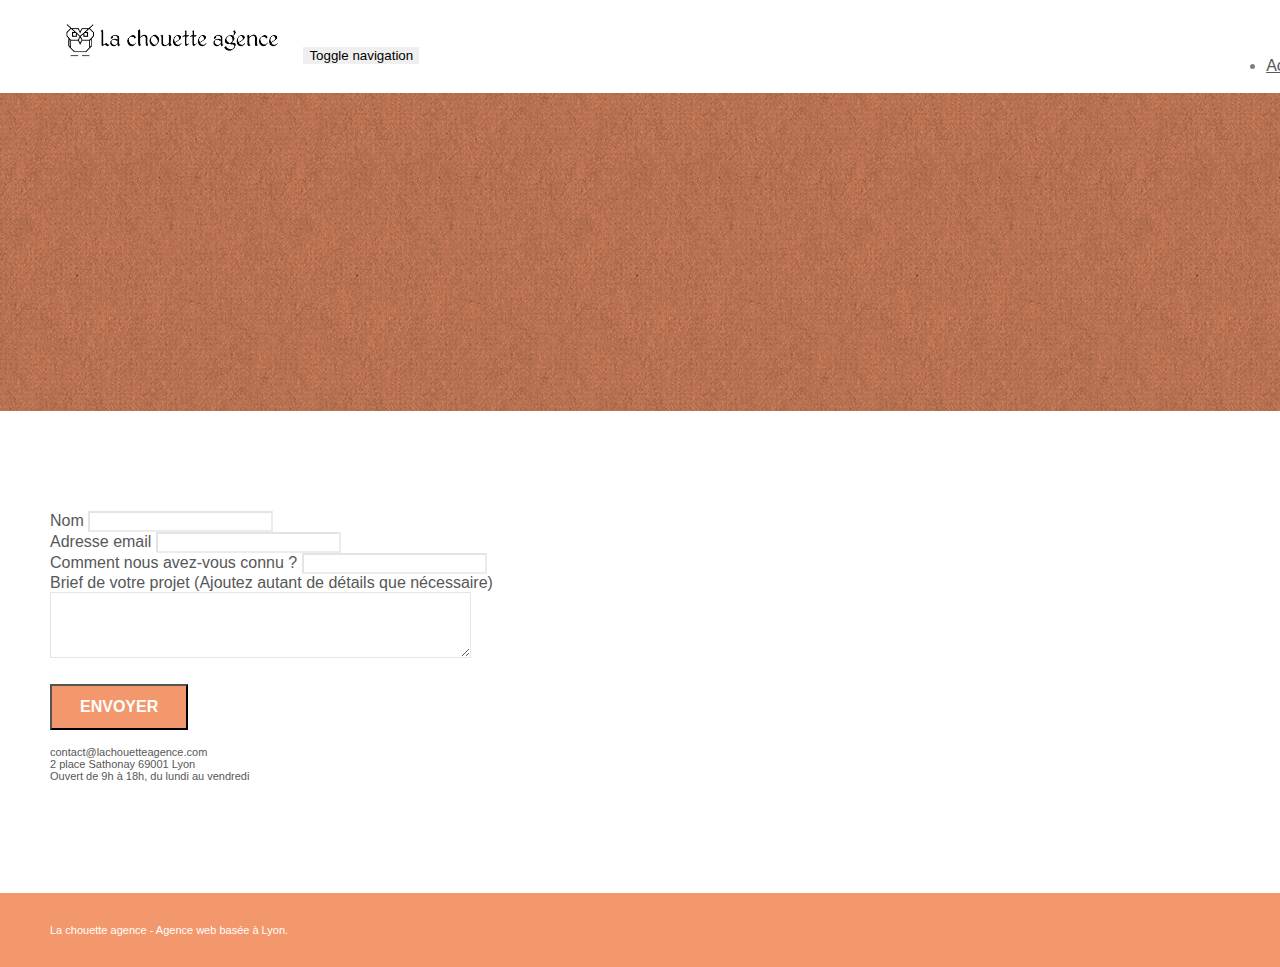
==== page2.html @ db53b170 "Ajout de la première version du site avec les première améliorations" ====
<!doctype html>
<html lang="Default">
<head>
    <meta charset="utf-8">
    <meta name="keywords" content="">
    <meta name="description" content="">
    <meta name="viewport" content="width=device-width, initial-scale=1.0, viewport-fit=cover">
    <link rel="shortcut icon" type="image/png" href="favicon.jpg">
    
	<link rel="stylesheet" type="text/css" href="./css/bootstrap.min.css">
	<link rel="stylesheet" type="text/css" href="style.css">
	<link rel="stylesheet" type="text/css" href="./css/font-awesome.min.css">
	<link rel="stylesheet" type="text/css" href="./css/et-line.min.css">
	
    
	<script src="./js/jquery-2.1.0.min.js"></script>
	<script src="./js/bootstrap.min.js"></script>
	<script src="./js/blocs.min.js"></script>
	<script src="./js/jqBootstrapValidation.js"></script>
	<script src="./js/formHandler.js"></script>
    <title>page2</title>

    
<!-- Analytics -->
 
<!-- Analytics END -->
    
</head>
<body>
<!-- Principal conteneur -->
<div class="page-container">
    
<!-- bloc-0 -->
<div class="bloc bgc-white l-bloc " id="bloc-0">
	<div class="container bloc-sm">
		<nav class="navbar row">
			<div class="navbar-header">
				<a class="navbar-brand" href="index.html"><img src="img/la-chouette-agence.png" alt="atlanta web design logo" height="40" /></a>
				<button id="nav-toggle" type="button" class="ui-navbar-toggle navbar-toggle" data-toggle="collapse" data-target=".navbar-1">
					<span class="sr-only">Toggle navigation</span><span class="icon-bar"></span><span class="icon-bar"></span><span class="icon-bar"></span>
				</button>
			</div>
			<div class="collapse navbar-collapse navbar-1 special-dropdown-nav">
				<ul class="site-navigation nav navbar-nav">
					<li>
						<a href="index.html">Accueil</a>
					</li>
					<li>
					</li>
					<li>
						<a href="page2.html">page2 &gt;</a>
					</li>
				</ul>
			</div>
		</nav>
	</div>
</div>
<!-- bloc-0 END -->

<!-- bloc-6 -->
<div class="bloc bg-dots-bg bg-repeat bgc-atomic-tangerine d-bloc bloc-bg-texture texture-paper" id="bloc-6">
	<div class="container bloc-lg">
		<div class="row">
			<div class="col-sm-12">
				<h1 class="text-center hero-bloc-text tc-white">
					Parlons web design !
				</h1>
				<p class="text-center mg-lg tc-white tight-width-whitespace">
					Nous sommes ravis que vous souhaitiez collaborer avec notre agence.<br>
					Parlez-nous de votre projet en complétant le formulaire ci-dessous.
				</p>
			</div>
		</div>
	</div>
</div>
<!-- bloc-6 END -->

<!-- bloc-7 -->
<div class="bloc bgc-white l-bloc" id="bloc-7">
	<div class="container bloc-lg">
		<div class="row">
			<div class="col-sm-6">
				<form id="form_1" novalidate success-msg="Your message has been sent." fail-msg="Sorry it seems that our mail server is not responding, Sorry for the inconvenience!">
					<div class="form-group">
						<label>
							Nom
						</label>
						<input id="name" class="form-control" required />
					</div>
					<div class="form-group">
						<label>
							Adresse email
						</label>
						<input id="email" class="form-control" type="email" required />
					</div>
					<div class="form-group">
						<label>
							Comment nous avez-vous connu ?
						</label>
						<input class="form-control" type="email" required id="input_504" />
					</div>
					<div class="form-group">
						<label>
							Brief de votre projet (Ajoutez autant de détails que nécessaire)<br>
						</label><textarea id="message" class="form-control" rows="4" cols="50" required></textarea>
					</div> 
					<button class="bloc-button btn btn-lg btn-block cta-hero btn-atomic-tangerine" type="submit">
						Envoyer
					</button>
				</form>
			</div>
			<div class="col-sm-6">
				<p>
					contact@lachouetteagence.com<br>2 place Sathonay 69001 Lyon<br>Ouvert de 9h à 18h, du lundi au vendredi<br>
				</p>
			</div>
		</div>
	</div>
</div>
<!-- bloc-7 END -->

<!-- ScrollToTop Button -->
<a class="bloc-button btn btn-d scrollToTop" onclick="scrollToTarget('1')"><span class="fa fa-chevron-up"></span></a>
<!-- ScrollToTop Button END-->


<!-- Footer - bloc-8 -->
<div class="bloc bgc-atomic-tangerine d-bloc" id="bloc-8">
	<div class="container bloc-sm">
		<div class="row">
			<div class="col-sm-12">
				<p class="text-center white">
					La chouette agence - Agence web basée à Lyon.<br>
				</p>
				<div class="row row-no-gutters social">
					<div class="col-sm-3">
						<div class="text-center">
							<a class="social" href="index.html"><span class="fa fa-twitter icon-md"></span></a>
						</div>
					</div>
					<div class="col-sm-3">
						<div class="text-center">
							<a class="social" href="index.html"><span class="fa fa-facebook icon-md"></span></a>
						</div>
					</div>
					<div class="col-sm-3">
						<div class="text-center">
							<a class="social" href="index.html"><span class="fa fa-dribbble icon-md"></span></a>
						</div>
					</div>
					<div class="col-sm-3">
						<div class="text-center">
							<a class="social" href="index.html"><span class="fa fa-instagram icon-md"></span></a>
						</div>
					</div>
				</div>
			</div>
		</div>
	</div>
</div>
<!-- Footer - bloc-8 END -->

</div>
<!-- Principal conteneur END -->
    

</body>
</html>
---- style.css ----
body {
    margin: 0;
    padding: 0;
    background: #FFF;
    overflow-x: hidden;
    -webkit-font-smoothing: antialiased;
    -moz-osx-font-smoothing: grayscale;
}

a,
button {
    transition: all .3s ease-in-out;
    outline: none!important;
}

a:hover {
    text-decoration: none;
    cursor: pointer;
}

#page-loading-blocs-notifaction {
    position: fixed;
    top: 0;
    bottom: 0;
    width: 100%;
    z-index: 100000;
    background: #FFFFFF url("img/pageload-spinner.gif") no-repeat center center;
}

.bloc {
    width: 100%;
    clear: both;
    background: 50% 50% no-repeat;
    padding: 0 50px;
    -webkit-background-size: cover;
    -moz-background-size: cover;
    -o-background-size: cover;
    background-size: cover;
    position: relative;
}

.bloc .container {
    padding-left: 0;
    padding-right: 0;
}

.bloc-lg {
    padding: 100px 50px;
}

.bloc-md {
    padding: 50px;
}

.bloc-sm {
    padding: 20px 50px;
}

.bg-center,
.bg-l-edge,
.bg-r-edge,
.bg-t-edge,
.bg-b-edge,
.bg-tl-edge,
.bg-bl-edge,
.bg-tr-edge,
.bg-br-edge,
.bg-repeat {
    -webkit-background-size: auto!important;
    -moz-background-size: auto!important;
    -o-background-size: auto!important;
    background-size: auto!important;
}

.bg-repeat {
    background: repeat;
}

.bg-t-edge {
    background: top no-repeat;
}

.bloc-bg-texture::before {
    content: "";
    background-size: 2px 2px;
    position: absolute;
    top: 0;
    bottom: 0;
    left: 0;
    right: 0;
}

.texture-paper::before {
    background: url("img/texture-paper.png");
    background-size: 280px 280px;
}

.b-parallax {
    background-attachment: fixed;
}

.d-bloc {
    color: rgba(255, 255, 255, .7);
}

.d-bloc button:hover {
    color: rgba(255, 255, 255, .9);
}

.d-bloc .icon-round,
.d-bloc .icon-square,
.d-bloc .icon-rounded,
.d-bloc .icon-semi-rounded-a,
.d-bloc .icon-semi-rounded-b {
    border-color: rgba(255, 255, 255, .9);
}

.d-bloc .divider-h span {
    border-color: rgba(255, 255, 255, .2);
}

.d-bloc .a-btn,
.d-bloc .navbar a,
.d-bloc .navbar-brand,
.d-bloc a .icon-sm,
.d-bloc a .icon-md,
.d-bloc a .icon-lg,
.d-bloc a .icon-xl,
.d-bloc h1 a,
.d-bloc h2 a,
.d-bloc h3 a,
.d-bloc h4 a,
.d-bloc h5 a,
.d-bloc h6 a,
.d-bloc p a {
    color: rgba(255, 255, 255, .6);
}

.d-bloc .a-btn:hover,
.d-bloc .navbar a:hover,
.d-bloc .navbar-brand:hover,
.d-bloc a:hover .icon-sm,
.d-bloc a:hover .icon-md,
.d-bloc a:hover .icon-lg,
.d-bloc a:hover .icon-xl,
.d-bloc h1 a:hover,
.d-bloc h2 a:hover,
.d-bloc h3 a:hover,
.d-bloc h4 a:hover,
.d-bloc h5 a:hover,
.d-bloc h6 a:hover,
.d-bloc p a:hover {
    color: rgba(255, 255, 255, 1);
}

.d-bloc .navbar-toggle .icon-bar {
    background: rgba(255, 255, 255, 1);
}

.d-bloc .btn-wire,
.d-bloc .btn-wire:hover {
    color: rgba(255, 255, 255, 1);
    border-color: rgba(255, 255, 255, 1);
}

.d-bloc .panel {
    color: rgba(0, 0, 0, .5);
}

.d-bloc .panel button:hover {
    color: rgba(0, 0, 0, .7);
}

.d-bloc .panel icon {
    border-color: rgba(0, 0, 0, .7);
}

.d-bloc .panel .divider-h span {
    border-color: rgba(0, 0, 0, .1);
}

.d-bloc .panel .a-btn {
    color: rgba(0, 0, 0, .6);
}

.d-bloc .panel .a-btn:hover {
    color: rgba(0, 0, 0, 1);
}

.d-bloc .panel .btn-wire,
.d-bloc .panel .btn-wire:hover {
    color: rgba(0, 0, 0, .7);
    border-color: rgba(0, 0, 0, .3);
}

.d-bloc .panel,
.l-bloc {
    color: rgba(0, 0, 0, .5);
}

.d-bloc .panel button:hover,
.l-bloc button:hover {
    color: rgba(0, 0, 0, .7);
}

.l-bloc .icon-round,
.l-bloc .icon-square,
.l-bloc .icon-rounded,
.l-bloc .icon-semi-rounded-a,
.l-bloc .icon-semi-rounded-b {
    border-color: rgba(0, 0, 0, .7);
}

.d-bloc .panel .divider-h span,
.l-bloc .divider-h span {
    border-color: rgba(0, 0, 0, .1);
}

.d-bloc .panel .a-btn,
.l-bloc .a-btn,
.l-bloc .navbar a,
.l-bloc .navbar-brand,
.l-bloc a .icon-sm,
.l-bloc a .icon-md,
.l-bloc a .icon-lg,
.l-bloc a .icon-xl,
.l-bloc h1 a,
.l-bloc h2 a,
.l-bloc h3 a,
.l-bloc h4 a,
.l-bloc h5 a,
.l-bloc h6 a,
.l-bloc p a {
    color: rgba(0, 0, 0, .6);
}

.d-bloc .panel .a-btn:hover,
.l-bloc .a-btn:hover,
.l-bloc .navbar a:hover,
.l-bloc .navbar-brand:hover,
.l-bloc a:hover .icon-sm,
.l-bloc a:hover .icon-md,
.l-bloc a:hover .icon-lg,
.l-bloc a:hover .icon-xl,
.l-bloc h1 a:hover,
.l-bloc h2 a:hover,
.l-bloc h3 a:hover,
.l-bloc h4 a:hover,
.l-bloc h5 a:hover,
.l-bloc h6 a:hover,
.l-bloc p a:hover {
    color: rgba(0, 0, 0, 1);
}

.l-bloc .navbar-toggle .icon-bar {
    color: rgba(0, 0, 0, .6);
}

.d-bloc .panel .btn-wire,
.d-bloc .panel .btn-wire:hover,
.l-bloc .btn-wire,
.l-bloc .btn-wire:hover {
    color: rgba(0, 0, 0, .7);
    border-color: rgba(0, 0, 0, .3);
}

.voffset {
    margin-top: 30px;
}

.voffset-lg {
    margin-top: 80px;
}

.row-no-gutters {
    margin-right: 0;
    margin-left: 0;
}

.row.row-no-gutters > [class^="col-"],
.row.row-no-gutters > [class*=" col-"] {
    padding-right: 0;
    padding-left: 0;
}

#bloc-1-hero h1 {
    font-size: 32px;
}

.navbar {
    margin-bottom: 0;
    z-index: 1;
}

.navbar-brand {
    height: auto;
    padding: 3px 15px;
    font-size: 25px;
    font-weight: normal;
    font-weight: 600;
    line-height: 44px;
}

.navbar-brand img {
    max-height: 200px;
    margin: 0 5px 0 0;
    display: inline;
}

.navbar-brand img[src$=svg] {
    min-width: 100px;
}

.nav-center .navbar-brand img {
    margin: 0;
}

.navbar .nav {
    padding-top: 2px;
    margin-right: -16px;
    float: right;
    z-index: 1;
}

.nav > li {
    float: left;
    margin-top: 4px;
    font-size: 16px;
}

.navbar-nav .open .dropdown-menu > li > a {
    text-align: inherit;
}

.nav > li a:hover,
.nav > li a:focus {
    background: transparent;
}

.navbar-toggle {
    margin: 10px 10px 0 0;
    border: 0px;
}

.navbar-toggle:hover {
    background: transparent!important;
}

.navbar-toggle .icon-bar {
    background-color: rgba(0, 0, 0, .5);
    width: 26px;
}

.nav-invert .navbar .nav {
    float: left;
}

.nav-invert .navbar-header,
.nav-invert .navbar-brand {
    float: right;
    position: relative;
    z-index: 2;
}

@media (min-width: 768px) {
    .site-navigation {
        position: absolute;
        top: 50%;
        right: 20px;
        transform: translate(0, -50%);
        -webkit-transform: translateY(-50%);
    }
    .nav > li .dropdown-menu a,
    .nav > li .dropdown-menu a:hover {
        color: #484848;
    }
    .nav-invert .site-navigation {
        left: 0;
        right: 0;
    }
    .nav-center {
        text-align: center;
    }
    .nav-center .navbar-header {
        width: 100%;
    }
    .nav-center .navbar-header,
    .nav-center .navbar-brand,
    .nav-center .nav > li {
        float: none;
        display: inline-block;
    }
    .nav-center .site-navigation {
        position: relative;
        width: 100%;
        right: 0;
        margin-right: 0px;
        margin-top: 20px;
    }
    .nav-center.mini-nav .navbar-toggle {
        float: none;
        margin: 10px auto 0;
    }
}

.nav > li > .dropdown a {
    background: none!important;
    display: block;
    padding: 14px 15px;
}

nav .caret {
    margin: 0 5px;
}

.dropdown-menu .dropdown-menu {
    top: -8px;
    left: 100%;
}

.dropdown-menu .dropmenu-flow-right {
    top: 100%;
    left: 0;
    margin-left: -1px;
    border-top-left-radius: 0;
    border-top-right-radius: 0;
}

.dropdown-menu .dropdown span {
    border: 4px solid black;
    border-top-color: transparent;
    border-right-color: transparent;
    border-bottom-color: transparent;
    margin: 6px -5px 0 0!important;
    float: right;
}

.mg-md {
    margin-top: 10px;
    margin-bottom: 20px;
}

.mg-lg {
    margin-top: 10px;
    margin-bottom: 40px;
}

.btn {
    margin: 0 5px 5px 0;
}

.btn.pull-right {
    margin: 0 0 5px 5px;
}

.btn-d,
.btn-d:hover,
.btn-d:focus {
    color: #FFF;
    background: rgba(0, 0, 0, .3);
}

button {
    outline: none!important;
}

.btn-rd {
    border-radius: 40px;
}

.btn-clean {
    border: 1px solid rgba(0, 0, 0, .08);
    border-bottom-color: rgba(0, 0, 0, .1);
    text-shadow: 0 1px 0 rgba(0, 0, 1, .1);
    box-shadow: 0 1px 3px rgba(0, 0, 1, .25), inset 0 1px 0 0 rgba(255, 255, 255, .15);
}

.icon-md {
    font-size: 30px!important;
}

.icon-lg {
    font-size: 60px!important;
}

.sm-shadow {
    text-shadow: 0 1px 2px rgba(0, 0, 0, .3);
}

.panel-sq,
.panel-sq .panel-heading,
.panel-sq .panel-footer {
    border-radius: 0;
}

.panel-rd {
    border-radius: 30px;
}

.panel-rd .panel-heading {
    border-radius: 29px 29px 0 0;
}

.panel-rd .panel-footer {
    border-radius: 0 0 29px 29px;
}

.form-control {
    border-color: rgba(0, 0, 0, .1);
    box-shadow: none;
}

.scrollToTop {
    width: 40px;
    height: 40px;
    position: fixed;
    bottom: 20px;
    right: 20px;
    opacity: 0;
    z-index: 500;
    transition: all .3s ease-in-out;
}

.scrollToTop span {
    margin-top: 6px;
}

.showScrollTop {
    font-size: 14px;
    opacity: 1;
}

a[data-lightbox] {
    position: relative;
    display: block;
    text-align: center;
}

a[data-lightbox]:hover::before {
    content: "+";
    font-family: "HelveticaNeue-Light", "Helvetica Neue Light", "Helvetica Neue", Helvetica, Arial;
    font-size: 32px;
    width: 50px;
    height: 50px;
    margin-left: -25px;
    border-radius: 50%;
    background: rgba(0, 0, 0, .6);
    color: #FFF;
    font-weight: 100;
    z-index: 1;
    position: absolute;
    top: 50%;
    transform: translateY(-50%);
    -webkit-transform: translateY(-50%);
}

a[data-lightbox]:hover img {
    opacity: 0.6;
    -webkit-animation-fill-mode: none;
    animation-fill-mode: none;
}

#lightbox-modal {
    display: flex;
    align-items: center;
}

#lightbox-modal .modal-dialog {
    width: 90%;
    max-width: 900px;
    margin: 0 auto 0;
}

#lightbox-modal .modal-dialog img {
    max-height: 90vh;
    margin: 0 auto;
}

.lightbox-caption {
    padding: 20px;
    color: #FFF;
    background: rgba(0, 0, 0, .5);
    position: absolute;
    left: 15px;
    right: 15px;
    bottom: 5px;
}

.close-lightbox {
    color: #FFF;
    font-size: 30px;
    position: absolute;
    top: 20px;
    right: 20px;
    z-index: 20;
    background: rgba(0, 0, 0, .5);
    border: none;
    line-height: 30px;
    padding: 0 9px 5px;
    opacity: 0.3;
}

.close-lightbox:hover,
.next-lightbox:hover,
.prev-lightbox:hover {
    opacity: 1.0;
    color: #FFF;
}

.next-lightbox,
.prev-lightbox {
    font-size: 20px;
    color: rgba(255, 255, 255, .9);
    background: rgba(0, 0, 0, .5);
    transition: all .2s ease-in-out;
    position: absolute;
    top: 45%;
    z-index: 1;
    opacity: 0.4;
}

.next-lightbox {
    padding: 6px 8px 1px 13px;
    right: 25px;
}

.prev-lightbox {
    padding: 6px 13px 1px 10px;
    left: 25px;
}

.snapshot-lb .modal-body {
    padding-bottom: 45px;
}

.snapshot-lb .lightbox-caption {
    padding: 0;
    color: rgba(0, 0, 0, .5);
    background: none;
}

h1,
h2,
h3,
h4,
h5,
h6,
p,
label,
.btn,
a {
    font-family: "helvetica";
    font-weight: 400;
    color: #575757!important;
}

.container {
    max-width: 1000px;
}

.hero-bloc-text {
    font-size: 38px;
}

.hero-bloc-text-sub {
    font-size: 36px;
}

.statement-bloc-text {
    line-height: 26px;
    font-style: italic;
    font-size: 20px;
    text-align: center;
    font-weight: lighter;
    max-width: 520px;
    margin: auto auto auto auto;
}

p {
    font-size: 11px;
}

.tight-width-whitespace {
    max-width: 600px;
    margin: auto auto auto auto;
}

.h1 {
    font-size: 20px;
    font-family: "Open Sans";
}

.cta-hero {
    margin-top: 22px;
    color: #FFFFFF!important;
    text-transform: uppercase;
    padding: 12px 28px 12px 28px;
    font-size: 16px;
    font-weight: 700;
}

.social {
    max-width: 400px;
    margin: auto auto auto auto;
}

h2 {
    font-size: 22px;
    line-height: 1.4em;
}

h3 {
    font-size: 15px;
    text-transform: uppercase;
    font-weight: 700;
    color: #333333!important;
}

.med-width-whitespace {
    max-width: 800px;
    margin: auto auto auto auto;
    box-shadow: 0px 0px 0px #000000;
}

h1 {
    color: #333333!important;
}

h4 {
    color: #333333!important;
}

.icons {
    margin-bottom: 14px;
    margin-top: 24px;
}

.white {
    color: #FFFFFF!important;
}

.portfolio-thumb {
    margin-bottom: 24px;
}

.portfolio-row {
    margin-bottom: 44px;
    margin-top: 50px;
}

.avatar {
    box-shadow: 0px 4px 9px rgba(0, 0, 0, 0.3);
}

.black-background {
    background-color: rgba(165, 147, 99, 0.7);
    padding: 40px 40px 40px 40px;
}

.bold-link {
    font-weight: 900;
    text-decoration: underline!important;
}

.bgc-white {
    background-color: #FFFFFF;
}

.bgc-dark-slate-blue {
    background-color: #364577;
}

.bgc-atomic-tangerine {
    background-color: #F3976C;
}

.tc-white {
    color: #F3976C!important;
}

.btn-atomic-tangerine {
    background: #F3976C;
    color: #FFFFFF!important;
}

.btn-atomic-tangerine:hover {
    background: #c27956!important;
    color: #FFFFFF!important;
}

.ltc-white {
    color: #FFFFFF!important;
}

.ltc-white:hover {
    color: #cccccc!important;
}

.ltc-atomic-tangerine {
    color: #F3976C!important;
}

.ltc-atomic-tangerine:hover {
    color: #c27956!important;
}

.icon-dark-slate-blue {
    color: #364577!important;
    border-color: #364577!important;
}

.bg-dots-bg {
    background-image: url("img/dots-bg.png");
}

.bg-lines-h2-bg {
    background-color:white;
}

.bg-banniere {
    background-image: url("img/la-chouette-agence-banniere.jpg");
}

.bg-presentation {
    background-image: url("img/image-de-presentation.png");
}

@media (max-width: 1024px) {
    .bloc {
        padding-left: 20px;
        padding-right: 20px;
    }
    .bloc.full-width-bloc,
    .bloc-tile-2.full-width-bloc .container,
    .bloc-tile-3.full-width-bloc .container,
    .bloc-tile-4.full-width-bloc .container {
        padding-left: 0;
        padding-right: 0;
    }
}

@media (max-width: 992px) and (min-width: 768px) {
    .navbar .nav {
        max-width: 80%
    }
    .nav-center.navbar .nav {
        max-width: 100%
    }
}

@media only screen and (min-device-width: 768px) and (max-device-width: 1024px) and (orientation: landscape) {
    .b-parallax {
        background-attachment: scroll;
    }
}

@media only screen and (min-device-width: 1024px) and (max-device-width: 1366px) and (-webkit-min-device-pixel-ratio: 1.5) {
    .b-parallax {
        background-attachment: scroll;
    }
}

@media (max-width: 991px) {
    .container {
        width: 100%;
    }
    .b-parallax {
        background-attachment: scroll;
    }
    .page-container,
    #hero-bloc {
        overflow-x: hidden;
        position: relative;
    }
    .bloc {
        padding-left: constant(safe-area-inset-left);
        padding-right: constant(safe-area-inset-right);
    }
    .bloc-group,
    .bloc-group .bloc {
        display: block;
        width: 100%;
    }
    .bloc-fill-screen .fill-bloc-top-edge,
    .bloc-fill-screen .fill-bloc-bottom-edge {
        padding: 0 20px;
        padding-left: constant(safe-area-inset-left);
        padding-right: constant(safe-area-inset-right);
    }
}

@media (max-width: 767px) {
    .page-container {
        overflow-x: hidden;
        position: relative;
    }
    h1,
    h2,
    h3,
    h4,
    h5,
    h6,
    p,
    #disqus_thread {
        padding-left: 10px!important;
        padding-right: 10px!important;
    }
    .b-parallax {
        background-attachment: scroll;
    }
    .navbar .nav {
        padding-top: 0;
        border-top: 1px solid rgba(0, 0, 0, .2);
        float: none!important;
    }
    .navbar.row {
        margin-left: 0;
        margin-right: 0;
    }
    .site-navigation {
        position: inherit;
        transform: none;
        -webkit-transform: none;
        -ms-transform: none;
    }
    .nav > li {
        margin-top: 0;
        border-bottom: 1px solid rgba(0, 0, 0, .1);
        background: rgba(0, 0, 0, .05);
        text-align: left;
        padding-left: 15px;
        width: 100%;
    }
    .nav > li:hover {
        background: rgba(0, 0, 0, .08);
    }
    .dropdown .dropdown a .caret {
        float: none;
        margin: 5px 0 0 10px!important;
        border: 4px solid black;
        border-bottom-color: transparent;
        border-right-color: transparent;
        border-left-color: transparent;
    }
    #hero-bloc .navbar .nav {
        background: rgba(0, 0, 0, .8);
    }
    #hero-bloc .navbar .nav a {
        color: rgba(255, 255, 255, .6);
    }
    .hero {
        padding: 50px 0;
    }
    .hero-nav {
        left: -1px;
        right: -1px;
    }
    .navbar-collapse {
        padding: 0;
        overflow-x: hidden;
        -webkit-box-shadow: none;
        box-shadow: none;
    }
    .navbar-brand img {
        max-height: 40px;
        width: auto;
    }
    .nav-invert .navbar-header {
        float: none;
        width: 100%;
    }
    .nav-invert .navbar-toggle {
        float: left;
        margin-left: 10px;
    }
    .bloc {
        padding-left: 0;
        padding-right: 0;
    }
    .bloc-xxl,
    .bloc-xl,
    .bloc-lg {
        padding: 40px 0;
    }
    .bloc-sm,
    .bloc-md {
        padding-left: 0;
        padding-right: 0;
    }
    .bloc-tile-2 .container,
    .bloc-tile-3 .container,
    .bloc-tile-4 .container,
    .bloc-fill-screen .fill-bloc-top-edge,
    .bloc-fill-screen .fill-bloc-bottom-edge {
        padding-left: 0;
        padding-right: 0;
    }
    .a-block {
        padding: 0 10px;
    }
    .btn-dwn {
        display: none;
    }
    .voffset {
        margin-top: 5px;
    }
    .voffset-md {
        margin-top: 20px;
    }
    .voffset-lg {
        margin-top: 30px;
    }
    form {
        padding: 5px;
    }
    .close-lightbox {
        display: inline-block;
    }
    .blocsapp-device-iphone5 {
        background-size: 216px 425px;
        padding-top: 60px;
        width: 216px;
        height: 425px;
    }
    .blocsapp-device-iphone5 img {
        width: 180px;
        height: 320px;
    }
}

@media (max-width: 400px) {
    .bloc {
        padding-left: 0;
        padding-right: 0;
    }
}

@media (max-width: 767px) {
    .bloc-mob-center-text {
        text-align: center;
    }
}
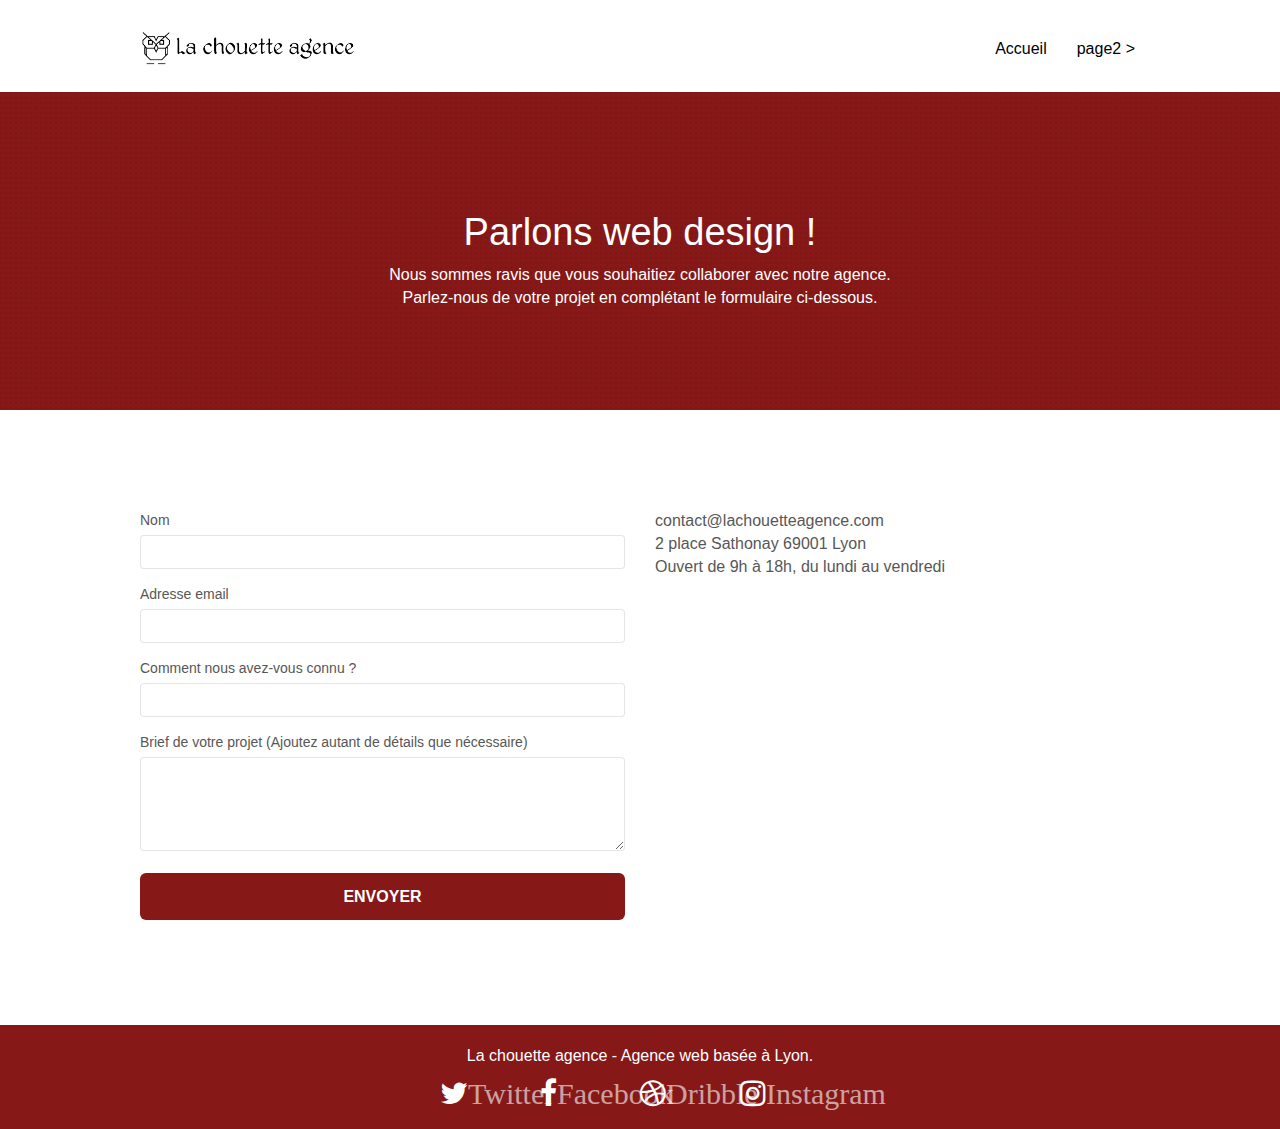
==== commit 6b039fe7: "Amélioration du SEO et de l'accessibiltité de la page 2" ====
--- a/page2.html
+++ b/page2.html
@@ -1,24 +1,24 @@
 <!doctype html>
-<html lang="Default">
+<html lang="fr">
 <head>
     <meta charset="utf-8">
-    <meta name="keywords" content="">
-    <meta name="description" content="">
+    <meta name="keywords" content="agence, design, lyon">
+    <meta name="description" content="Venez colaborez avec nous pour améliorer le design de vos pages web">
     <meta name="viewport" content="width=device-width, initial-scale=1.0, viewport-fit=cover">
     <link rel="shortcut icon" type="image/png" href="favicon.jpg">
     
-	<link rel="stylesheet" type="text/css" href="./css/bootstrap.min.css">
+	<link rel="stylesheet" type="text/css" href="./css/bootstrap.css">
 	<link rel="stylesheet" type="text/css" href="style.css">
-	<link rel="stylesheet" type="text/css" href="./css/font-awesome.min.css">
-	<link rel="stylesheet" type="text/css" href="./css/et-line.min.css">
+	<link rel="stylesheet" type="text/css" href="./css/font-awesome.css">
+	<link rel="stylesheet" type="text/css" href="./css/et-line.css">
 	
     
-	<script src="./js/jquery-2.1.0.min.js"></script>
-	<script src="./js/bootstrap.min.js"></script>
-	<script src="./js/blocs.min.js"></script>
+	<script src="./js/jquery-2.1.0.js"></script>
+	<script src="./js/bootstrap.js"></script>
+	<script src="./js/blocs.js"></script>
 	<script src="./js/jqBootstrapValidation.js"></script>
 	<script src="./js/formHandler.js"></script>
-    <title>page2</title>
+    <title>Colaborez avec nous !</title>
 
     
 <!-- Analytics -->
@@ -82,25 +82,25 @@
 			<div class="col-sm-6">
 				<form id="form_1" novalidate success-msg="Your message has been sent." fail-msg="Sorry it seems that our mail server is not responding, Sorry for the inconvenience!">
 					<div class="form-group">
-						<label>
+						<label for="name">
 							Nom
 						</label>
 						<input id="name" class="form-control" required />
 					</div>
 					<div class="form-group">
-						<label>
+						<label for="email">
 							Adresse email
 						</label>
 						<input id="email" class="form-control" type="email" required />
 					</div>
 					<div class="form-group">
-						<label>
+						<label for="input_504">
 							Comment nous avez-vous connu ?
 						</label>
 						<input class="form-control" type="email" required id="input_504" />
 					</div>
 					<div class="form-group">
-						<label>
+						<label for="message">
 							Brief de votre projet (Ajoutez autant de détails que nécessaire)<br>
 						</label><textarea id="message" class="form-control" rows="4" cols="50" required></textarea>
 					</div> 
@@ -135,22 +135,22 @@
 				<div class="row row-no-gutters social">
 					<div class="col-sm-3">
 						<div class="text-center">
-							<a class="social" href="index.html"><span class="fa fa-twitter icon-md"></span></a>
+							<a class="social" href="index.html"><span class="fa fa-twitter icon-md">Twitter</span></a>
 						</div>
 					</div>
 					<div class="col-sm-3">
 						<div class="text-center">
-							<a class="social" href="index.html"><span class="fa fa-facebook icon-md"></span></a>
+							<a class="social" href="index.html"><span class="fa fa-facebook icon-md">Facebook</span></a>
 						</div>
 					</div>
 					<div class="col-sm-3">
 						<div class="text-center">
-							<a class="social" href="index.html"><span class="fa fa-dribbble icon-md"></span></a>
+							<a class="social" href="index.html"><span class="fa fa-dribbble icon-md">Dribble</span></a>
 						</div>
 					</div>
 					<div class="col-sm-3">
 						<div class="text-center">
-							<a class="social" href="index.html"><span class="fa fa-instagram icon-md"></span></a>
+							<a class="social" href="index.html"><span class="fa fa-instagram icon-md">Instagram</span></a>
 						</div>
 					</div>
 				</div>
--- a/style.css
+++ b/style.css
@@ -90,17 +90,14 @@
     right: 0;
 }
 
-.texture-paper::before {
-    background: url("img/texture-paper.png");
-    background-size: 280px 280px;
-}
+
 
 .b-parallax {
     background-attachment: fixed;
 }
 
 .d-bloc {
-    color: rgba(255, 255, 255, .7);
+    color: rgba(255, 255, 255);
 }
 
 .d-bloc button:hover {
@@ -231,7 +228,7 @@
 .l-bloc h5 a,
 .l-bloc h6 a,
 .l-bloc p a {
-    color: rgba(0, 0, 0, .6);
+    color: rgba(0, 0, 0, 1);
 }
 
 .d-bloc .panel .a-btn:hover,
@@ -647,12 +644,22 @@
 h6,
 p,
 label,
-.btn,
-a {
+.btn
+ {
     font-family: "helvetica";
     font-weight: 400;
     color: #575757!important;
 }
+a{
+    font-family: "helvetica";
+    font-weight: 400;
+    color: white;
+}
+
+.lien-accueil, .lien-page2{
+    color:black;
+}
+
 
 .container {
     max-width: 1000px;
@@ -677,7 +684,7 @@
 }
 
 p {
-    font-size: 11px;
+    font-size: 16px;
 }
 
 .tight-width-whitespace {
@@ -702,6 +709,10 @@
 .social {
     max-width: 400px;
     margin: auto auto auto auto;
+
+}
+.social .fa::before{
+    color:white;
 }
 
 h2 {
@@ -753,7 +764,7 @@
 }
 
 .black-background {
-    background-color: rgba(165, 147, 99, 0.7);
+    background-color: rgba(56, 51, 36, 0.7);
     padding: 40px 40px 40px 40px;
 }
 
@@ -771,20 +782,20 @@
 }
 
 .bgc-atomic-tangerine {
-    background-color: #F3976C;
+    background-color:#861818 ;
 }
 
 .tc-white {
-    color: #F3976C!important;
+    color: white!important;
 }
 
 .btn-atomic-tangerine {
-    background: #F3976C;
+    background: #861818;
     color: #FFFFFF!important;
 }
 
 .btn-atomic-tangerine:hover {
-    background: #c27956!important;
+    background: hsl(0, 62%, 32%)!important;
     color: #FFFFFF!important;
 }
 
@@ -819,6 +830,7 @@
 
 .bg-banniere {
     background-image: url("img/la-chouette-agence-banniere.jpg");
+
 }
 
 .bg-presentation {
@@ -1039,4 +1051,4 @@
     .bloc-mob-center-text {
         text-align: center;
     }
-}+} --- a/css/et-line.css
+++ b/css/et-line.css
@@ -0,0 +1,519 @@
+@font-face {
+    font-family: et-line;
+    src: url(../fonts/et-line.eot);
+    src: url(../fonts/et-line.eot?#iefix) format('embedded-opentype'), url(../fonts/et-line.woff) format('woff'), url(../fonts/et-line.ttf) format('truetype'), url(../fonts/et-line.svg#et-line) format('svg');
+    font-weight: 400;
+    font-style: normal
+}
+
+.et-icon-adjustments,
+.et-icon-alarmclock,
+.et-icon-anchor,
+.et-icon-aperture,
+.et-icon-attachment,
+.et-icon-bargraph,
+.et-icon-basket,
+.et-icon-beaker,
+.et-icon-bike,
+.et-icon-book-open,
+.et-icon-briefcase,
+.et-icon-browser,
+.et-icon-calendar,
+.et-icon-camera,
+.et-icon-caution,
+.et-icon-chat,
+.et-icon-circle-compass,
+.et-icon-clipboard,
+.et-icon-clock,
+.et-icon-cloud,
+.et-icon-compass,
+.et-icon-desktop,
+.et-icon-dial,
+.et-icon-document,
+.et-icon-documents,
+.et-icon-download,
+.et-icon-dribbble,
+.et-icon-edit,
+.et-icon-envelope,
+.et-icon-expand,
+.et-icon-facebook,
+.et-icon-flag,
+.et-icon-focus,
+.et-icon-gears,
+.et-icon-genius,
+.et-icon-gift,
+.et-icon-global,
+.et-icon-globe,
+.et-icon-googleplus,
+.et-icon-grid,
+.et-icon-happy,
+.et-icon-hazardous,
+.et-icon-heart,
+.et-icon-hotairballoon,
+.et-icon-hourglass,
+.et-icon-key,
+.et-icon-laptop,
+.et-icon-layers,
+.et-icon-lifesaver,
+.et-icon-lightbulb,
+.et-icon-linegraph,
+.et-icon-linkedin,
+.et-icon-lock,
+.et-icon-magnifying-glass,
+.et-icon-map,
+.et-icon-map-pin,
+.et-icon-megaphone,
+.et-icon-mic,
+.et-icon-mobile,
+.et-icon-newspaper,
+.et-icon-notebook,
+.et-icon-paintbrush,
+.et-icon-paperclip,
+.et-icon-pencil,
+.et-icon-phone,
+.et-icon-picture,
+.et-icon-pictures,
+.et-icon-piechart,
+.et-icon-presentation,
+.et-icon-pricetags,
+.et-icon-printer,
+.et-icon-profile-female,
+.et-icon-profile-male,
+.et-icon-puzzle,
+.et-icon-quote,
+.et-icon-recycle,
+.et-icon-refresh,
+.et-icon-ribbon,
+.et-icon-rss,
+.et-icon-sad,
+.et-icon-scissors,
+.et-icon-scope,
+.et-icon-search,
+.et-icon-shield,
+.et-icon-speedometer,
+.et-icon-strategy,
+.et-icon-streetsign,
+.et-icon-tablet,
+.et-icon-target,
+.et-icon-telescope,
+.et-icon-toolbox,
+.et-icon-tools,
+.et-icon-tools-2,
+.et-icon-trophy,
+.et-icon-tumblr,
+.et-icon-twitter,
+.et-icon-upload,
+.et-icon-video,
+.et-icon-wallet,
+.et-icon-wine {
+    font-family: et-line;
+    speak: none;
+    font-style: normal;
+    font-weight: 400;
+    font-variant: normal;
+    text-transform: none;
+    line-height: 1;
+    -webkit-font-smoothing: antialiased;
+    -moz-osx-font-smoothing: grayscale;
+    display: inline-block
+}
+
+.et-icon-mobile:before {
+    content: "\e000"
+}
+
+.et-icon-laptop:before {
+    content: "\e001"
+}
+
+.et-icon-desktop:before {
+    content: "\e002"
+}
+
+.et-icon-tablet:before {
+    content: "\e003"
+}
+
+.et-icon-phone:before {
+    content: "\e004"
+}
+
+.et-icon-document:before {
+    content: "\e005"
+}
+
+.et-icon-documents:before {
+    content: "\e006"
+}
+
+.et-icon-search:before {
+    content: "\e007"
+}
+
+.et-icon-clipboard:before {
+    content: "\e008"
+}
+
+.et-icon-newspaper:before {
+    content: "\e009"
+}
+
+.et-icon-notebook:before {
+    content: "\e00a"
+}
+
+.et-icon-book-open:before {
+    content: "\e00b"
+}
+
+.et-icon-browser:before {
+    content: "\e00c"
+}
+
+.et-icon-calendar:before {
+    content: "\e00d"
+}
+
+.et-icon-presentation:before {
+    content: "\e00e"
+}
+
+.et-icon-picture:before {
+    content: "\e00f"
+}
+
+.et-icon-pictures:before {
+    content: "\e010"
+}
+
+.et-icon-video:before {
+    content: "\e011"
+}
+
+.et-icon-camera:before {
+    content: "\e012"
+}
+
+.et-icon-printer:before {
+    content: "\e013"
+}
+
+.et-icon-toolbox:before {
+    content: "\e014"
+}
+
+.et-icon-briefcase:before {
+    content: "\e015"
+}
+
+.et-icon-wallet:before {
+    content: "\e016"
+}
+
+.et-icon-gift:before {
+    content: "\e017"
+}
+
+.et-icon-bargraph:before {
+    content: "\e018"
+}
+
+.et-icon-grid:before {
+    content: "\e019"
+}
+
+.et-icon-expand:before {
+    content: "\e01a"
+}
+
+.et-icon-focus:before {
+    content: "\e01b"
+}
+
+.et-icon-edit:before {
+    content: "\e01c"
+}
+
+.et-icon-adjustments:before {
+    content: "\e01d"
+}
+
+.et-icon-ribbon:before {
+    content: "\e01e"
+}
+
+.et-icon-hourglass:before {
+    content: "\e01f"
+}
+
+.et-icon-lock:before {
+    content: "\e020"
+}
+
+.et-icon-megaphone:before {
+    content: "\e021"
+}
+
+.et-icon-shield:before {
+    content: "\e022"
+}
+
+.et-icon-trophy:before {
+    content: "\e023"
+}
+
+.et-icon-flag:before {
+    content: "\e024"
+}
+
+.et-icon-map:before {
+    content: "\e025"
+}
+
+.et-icon-puzzle:before {
+    content: "\e026"
+}
+
+.et-icon-basket:before {
+    content: "\e027"
+}
+
+.et-icon-envelope:before {
+    content: "\e028"
+}
+
+.et-icon-streetsign:before {
+    content: "\e029"
+}
+
+.et-icon-telescope:before {
+    content: "\e02a"
+}
+
+.et-icon-gears:before {
+    content: "\e02b"
+}
+
+.et-icon-key:before {
+    content: "\e02c"
+}
+
+.et-icon-paperclip:before {
+    content: "\e02d"
+}
+
+.et-icon-attachment:before {
+    content: "\e02e"
+}
+
+.et-icon-pricetags:before {
+    content: "\e02f"
+}
+
+.et-icon-lightbulb:before {
+    content: "\e030"
+}
+
+.et-icon-layers:before {
+    content: "\e031"
+}
+
+.et-icon-pencil:before {
+    content: "\e032"
+}
+
+.et-icon-tools:before {
+    content: "\e033"
+}
+
+.et-icon-tools-2:before {
+    content: "\e034"
+}
+
+.et-icon-scissors:before {
+    content: "\e035"
+}
+
+.et-icon-paintbrush:before {
+    content: "\e036"
+}
+
+.et-icon-magnifying-glass:before {
+    content: "\e037"
+}
+
+.et-icon-circle-compass:before {
+    content: "\e038"
+}
+
+.et-icon-linegraph:before {
+    content: "\e039"
+}
+
+.et-icon-mic:before {
+    content: "\e03a"
+}
+
+.et-icon-strategy:before {
+    content: "\e03b"
+}
+
+.et-icon-beaker:before {
+    content: "\e03c"
+}
+
+.et-icon-caution:before {
+    content: "\e03d"
+}
+
+.et-icon-recycle:before {
+    content: "\e03e"
+}
+
+.et-icon-anchor:before {
+    content: "\e03f"
+}
+
+.et-icon-profile-male:before {
+    content: "\e040"
+}
+
+.et-icon-profile-female:before {
+    content: "\e041"
+}
+
+.et-icon-bike:before {
+    content: "\e042"
+}
+
+.et-icon-wine:before {
+    content: "\e043"
+}
+
+.et-icon-hotairballoon:before {
+    content: "\e044"
+}
+
+.et-icon-globe:before {
+    content: "\e045"
+}
+
+.et-icon-genius:before {
+    content: "\e046"
+}
+
+.et-icon-map-pin:before {
+    content: "\e047"
+}
+
+.et-icon-dial:before {
+    content: "\e048"
+}
+
+.et-icon-chat:before {
+    content: "\e049"
+}
+
+.et-icon-heart:before {
+    content: "\e04a"
+}
+
+.et-icon-cloud:before {
+    content: "\e04b"
+}
+
+.et-icon-upload:before {
+    content: "\e04c"
+}
+
+.et-icon-download:before {
+    content: "\e04d"
+}
+
+.et-icon-target:before {
+    content: "\e04e"
+}
+
+.et-icon-hazardous:before {
+    content: "\e04f"
+}
+
+.et-icon-piechart:before {
+    content: "\e050"
+}
+
+.et-icon-speedometer:before {
+    content: "\e051"
+}
+
+.et-icon-global:before {
+    content: "\e052"
+}
+
+.et-icon-compass:before {
+    content: "\e053"
+}
+
+.et-icon-lifesaver:before {
+    content: "\e054"
+}
+
+.et-icon-clock:before {
+    content: "\e055"
+}
+
+.et-icon-aperture:before {
+    content: "\e056"
+}
+
+.et-icon-quote:before {
+    content: "\e057"
+}
+
+.et-icon-scope:before {
+    content: "\e058"
+}
+
+.et-icon-alarmclock:before {
+    content: "\e059"
+}
+
+.et-icon-refresh:before {
+    content: "\e05a"
+}
+
+.et-icon-happy:before {
+    content: "\e05b"
+}
+
+.et-icon-sad:before {
+    content: "\e05c"
+}
+
+.et-icon-facebook:before {
+    content: "\e05d"
+}
+
+.et-icon-twitter:before {
+    content: "\e05e"
+}
+
+.et-icon-googleplus:before {
+    content: "\e05f"
+}
+
+.et-icon-rss:before {
+    content: "\e060"
+}
+
+.et-icon-tumblr:before {
+    content: "\e061"
+}
+
+.et-icon-linkedin:before {
+    content: "\e062"
+}
+
+.et-icon-dribbble:before {
+    content: "\e063"
+}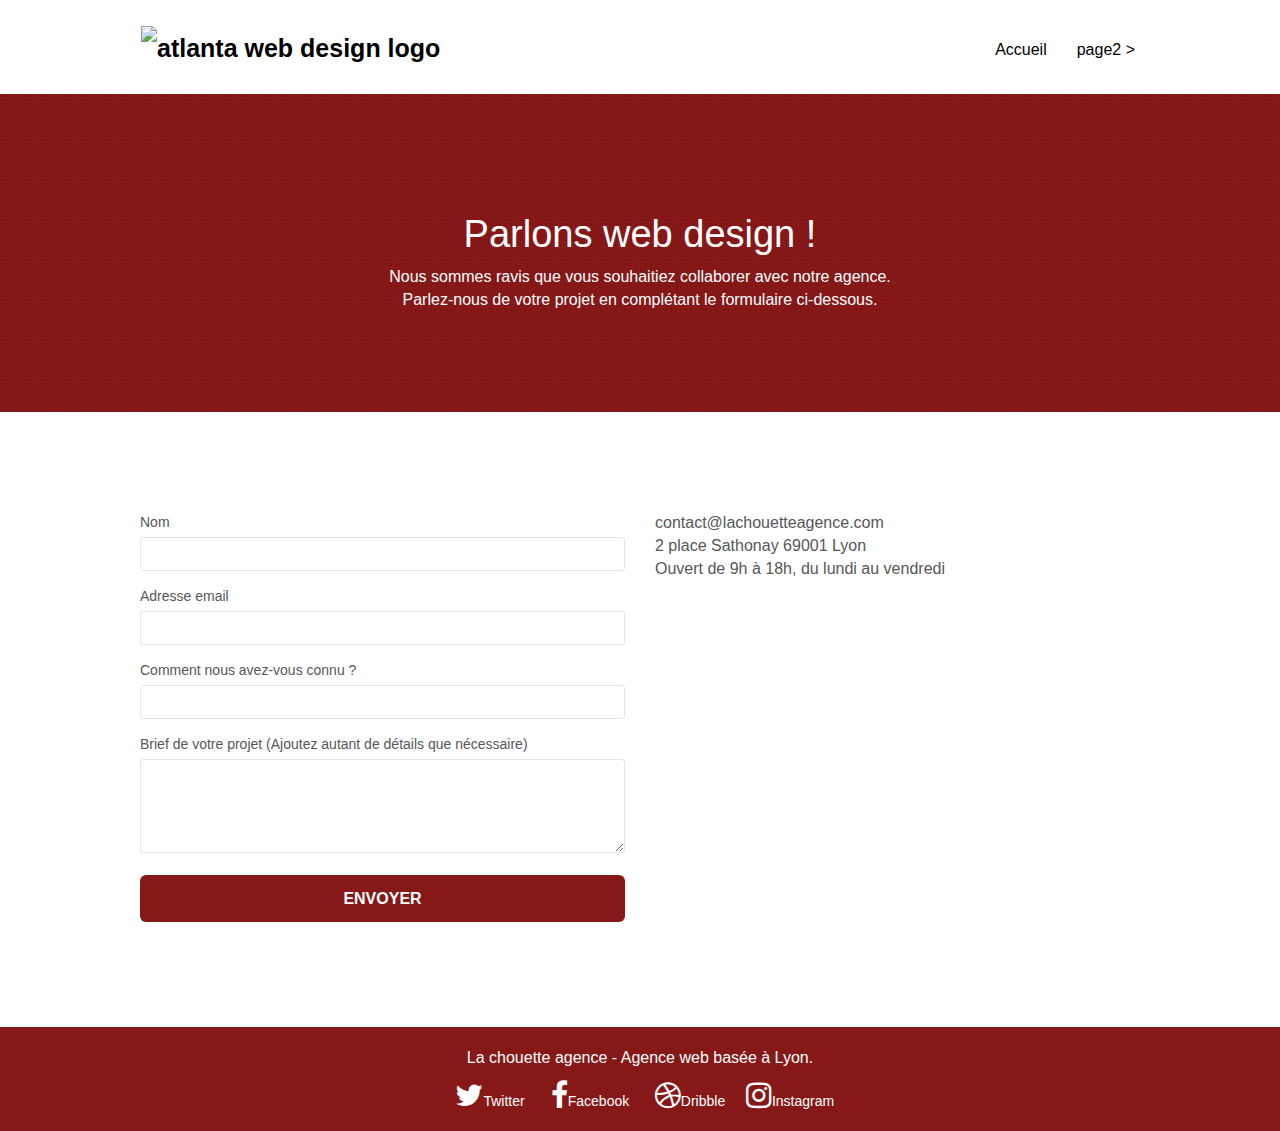
==== commit 58986923: "compression des images" ====
--- a/page2.html
+++ b/page2.html
@@ -135,22 +135,22 @@
 				<div class="row row-no-gutters social">
 					<div class="col-sm-3">
 						<div class="text-center">
-							<a class="social" href="index.html"><span class="fa fa-twitter icon-md">Twitter</span></a>
+							<a class="social" href="index.html"><span class="fa fa-twitter icon-md"></span>Twitter</a>
 						</div>
 					</div>
 					<div class="col-sm-3">
 						<div class="text-center">
-							<a class="social" href="index.html"><span class="fa fa-facebook icon-md">Facebook</span></a>
+							<a class="social" href="index.html"><span class="fa fa-facebook icon-md"></span>Facebook</a>
 						</div>
 					</div>
 					<div class="col-sm-3">
 						<div class="text-center">
-							<a class="social" href="index.html"><span class="fa fa-dribbble icon-md">Dribble</span></a>
+							<a class="social" href="index.html"><span class="fa fa-dribbble icon-md"></span>Dribble</a>
 						</div>
 					</div>
 					<div class="col-sm-3">
 						<div class="text-center">
-							<a class="social" href="index.html"><span class="fa fa-instagram icon-md">Instagram</span></a>
+							<a class="social" href="index.html"><span class="fa fa-instagram icon-md"></span>Instagram</a>
 						</div>
 					</div>
 				</div>
--- a/style.css
+++ b/style.css
@@ -705,6 +705,9 @@
     font-size: 16px;
     font-weight: 700;
 }
+.cta-hero:hover{
+    text-decoration: underline;
+}
 
 .social {
     max-width: 400px;
@@ -1051,4 +1054,12 @@
     .bloc-mob-center-text {
         text-align: center;
     }
-} +} 
+.lien-ext li a:hover{
+    text-decoration: underline;
+    color:white;
+}
+a.social:hover{
+    text-decoration: underline;
+    color:white;
+}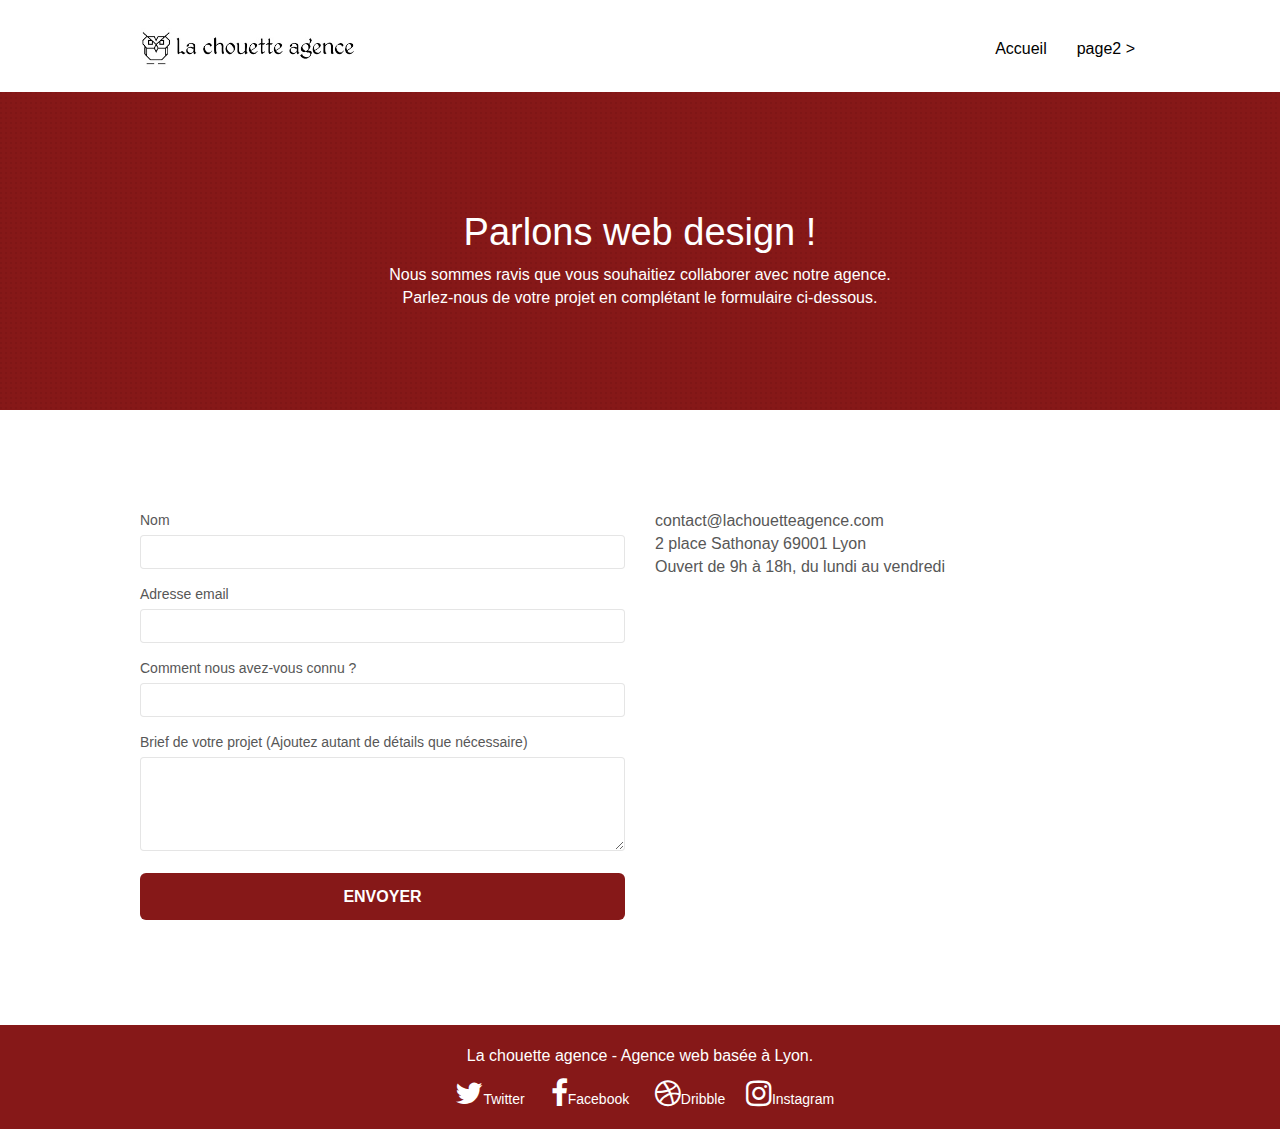
==== commit 99da943c: "changement du format du logo de la page 2(png->jpg)" ====
--- a/page2.html
+++ b/page2.html
@@ -35,7 +35,7 @@
 	<div class="container bloc-sm">
 		<nav class="navbar row">
 			<div class="navbar-header">
-				<a class="navbar-brand" href="index.html"><img src="img/la-chouette-agence.png" alt="atlanta web design logo" height="40" /></a>
+				<a class="navbar-brand" href="index.html"><img src="img/la-chouette-agence.jpg" alt="atlanta web design logo" height="40" /></a>
 				<button id="nav-toggle" type="button" class="ui-navbar-toggle navbar-toggle" data-toggle="collapse" data-target=".navbar-1">
 					<span class="sr-only">Toggle navigation</span><span class="icon-bar"></span><span class="icon-bar"></span><span class="icon-bar"></span>
 				</button>
--- a/style.css
+++ b/style.css
@@ -1,1065 +1 @@
-body {
-    margin: 0;
-    padding: 0;
-    background: #FFF;
-    overflow-x: hidden;
-    -webkit-font-smoothing: antialiased;
-    -moz-osx-font-smoothing: grayscale;
-}
-
-a,
-button {
-    transition: all .3s ease-in-out;
-    outline: none!important;
-}
-
-a:hover {
-    text-decoration: none;
-    cursor: pointer;
-}
-
-#page-loading-blocs-notifaction {
-    position: fixed;
-    top: 0;
-    bottom: 0;
-    width: 100%;
-    z-index: 100000;
-    background: #FFFFFF url("img/pageload-spinner.gif") no-repeat center center;
-}
-
-.bloc {
-    width: 100%;
-    clear: both;
-    background: 50% 50% no-repeat;
-    padding: 0 50px;
-    -webkit-background-size: cover;
-    -moz-background-size: cover;
-    -o-background-size: cover;
-    background-size: cover;
-    position: relative;
-}
-
-.bloc .container {
-    padding-left: 0;
-    padding-right: 0;
-}
-
-.bloc-lg {
-    padding: 100px 50px;
-}
-
-.bloc-md {
-    padding: 50px;
-}
-
-.bloc-sm {
-    padding: 20px 50px;
-}
-
-.bg-center,
-.bg-l-edge,
-.bg-r-edge,
-.bg-t-edge,
-.bg-b-edge,
-.bg-tl-edge,
-.bg-bl-edge,
-.bg-tr-edge,
-.bg-br-edge,
-.bg-repeat {
-    -webkit-background-size: auto!important;
-    -moz-background-size: auto!important;
-    -o-background-size: auto!important;
-    background-size: auto!important;
-}
-
-.bg-repeat {
-    background: repeat;
-}
-
-.bg-t-edge {
-    background: top no-repeat;
-}
-
-.bloc-bg-texture::before {
-    content: "";
-    background-size: 2px 2px;
-    position: absolute;
-    top: 0;
-    bottom: 0;
-    left: 0;
-    right: 0;
-}
-
-
-
-.b-parallax {
-    background-attachment: fixed;
-}
-
-.d-bloc {
-    color: rgba(255, 255, 255);
-}
-
-.d-bloc button:hover {
-    color: rgba(255, 255, 255, .9);
-}
-
-.d-bloc .icon-round,
-.d-bloc .icon-square,
-.d-bloc .icon-rounded,
-.d-bloc .icon-semi-rounded-a,
-.d-bloc .icon-semi-rounded-b {
-    border-color: rgba(255, 255, 255, .9);
-}
-
-.d-bloc .divider-h span {
-    border-color: rgba(255, 255, 255, .2);
-}
-
-.d-bloc .a-btn,
-.d-bloc .navbar a,
-.d-bloc .navbar-brand,
-.d-bloc a .icon-sm,
-.d-bloc a .icon-md,
-.d-bloc a .icon-lg,
-.d-bloc a .icon-xl,
-.d-bloc h1 a,
-.d-bloc h2 a,
-.d-bloc h3 a,
-.d-bloc h4 a,
-.d-bloc h5 a,
-.d-bloc h6 a,
-.d-bloc p a {
-    color: rgba(255, 255, 255, .6);
-}
-
-.d-bloc .a-btn:hover,
-.d-bloc .navbar a:hover,
-.d-bloc .navbar-brand:hover,
-.d-bloc a:hover .icon-sm,
-.d-bloc a:hover .icon-md,
-.d-bloc a:hover .icon-lg,
-.d-bloc a:hover .icon-xl,
-.d-bloc h1 a:hover,
-.d-bloc h2 a:hover,
-.d-bloc h3 a:hover,
-.d-bloc h4 a:hover,
-.d-bloc h5 a:hover,
-.d-bloc h6 a:hover,
-.d-bloc p a:hover {
-    color: rgba(255, 255, 255, 1);
-}
-
-.d-bloc .navbar-toggle .icon-bar {
-    background: rgba(255, 255, 255, 1);
-}
-
-.d-bloc .btn-wire,
-.d-bloc .btn-wire:hover {
-    color: rgba(255, 255, 255, 1);
-    border-color: rgba(255, 255, 255, 1);
-}
-
-.d-bloc .panel {
-    color: rgba(0, 0, 0, .5);
-}
-
-.d-bloc .panel button:hover {
-    color: rgba(0, 0, 0, .7);
-}
-
-.d-bloc .panel icon {
-    border-color: rgba(0, 0, 0, .7);
-}
-
-.d-bloc .panel .divider-h span {
-    border-color: rgba(0, 0, 0, .1);
-}
-
-.d-bloc .panel .a-btn {
-    color: rgba(0, 0, 0, .6);
-}
-
-.d-bloc .panel .a-btn:hover {
-    color: rgba(0, 0, 0, 1);
-}
-
-.d-bloc .panel .btn-wire,
-.d-bloc .panel .btn-wire:hover {
-    color: rgba(0, 0, 0, .7);
-    border-color: rgba(0, 0, 0, .3);
-}
-
-.d-bloc .panel,
-.l-bloc {
-    color: rgba(0, 0, 0, .5);
-}
-
-.d-bloc .panel button:hover,
-.l-bloc button:hover {
-    color: rgba(0, 0, 0, .7);
-}
-
-.l-bloc .icon-round,
-.l-bloc .icon-square,
-.l-bloc .icon-rounded,
-.l-bloc .icon-semi-rounded-a,
-.l-bloc .icon-semi-rounded-b {
-    border-color: rgba(0, 0, 0, .7);
-}
-
-.d-bloc .panel .divider-h span,
-.l-bloc .divider-h span {
-    border-color: rgba(0, 0, 0, .1);
-}
-
-.d-bloc .panel .a-btn,
-.l-bloc .a-btn,
-.l-bloc .navbar a,
-.l-bloc .navbar-brand,
-.l-bloc a .icon-sm,
-.l-bloc a .icon-md,
-.l-bloc a .icon-lg,
-.l-bloc a .icon-xl,
-.l-bloc h1 a,
-.l-bloc h2 a,
-.l-bloc h3 a,
-.l-bloc h4 a,
-.l-bloc h5 a,
-.l-bloc h6 a,
-.l-bloc p a {
-    color: rgba(0, 0, 0, 1);
-}
-
-.d-bloc .panel .a-btn:hover,
-.l-bloc .a-btn:hover,
-.l-bloc .navbar a:hover,
-.l-bloc .navbar-brand:hover,
-.l-bloc a:hover .icon-sm,
-.l-bloc a:hover .icon-md,
-.l-bloc a:hover .icon-lg,
-.l-bloc a:hover .icon-xl,
-.l-bloc h1 a:hover,
-.l-bloc h2 a:hover,
-.l-bloc h3 a:hover,
-.l-bloc h4 a:hover,
-.l-bloc h5 a:hover,
-.l-bloc h6 a:hover,
-.l-bloc p a:hover {
-    color: rgba(0, 0, 0, 1);
-}
-
-.l-bloc .navbar-toggle .icon-bar {
-    color: rgba(0, 0, 0, .6);
-}
-
-.d-bloc .panel .btn-wire,
-.d-bloc .panel .btn-wire:hover,
-.l-bloc .btn-wire,
-.l-bloc .btn-wire:hover {
-    color: rgba(0, 0, 0, .7);
-    border-color: rgba(0, 0, 0, .3);
-}
-
-.voffset {
-    margin-top: 30px;
-}
-
-.voffset-lg {
-    margin-top: 80px;
-}
-
-.row-no-gutters {
-    margin-right: 0;
-    margin-left: 0;
-}
-
-.row.row-no-gutters > [class^="col-"],
-.row.row-no-gutters > [class*=" col-"] {
-    padding-right: 0;
-    padding-left: 0;
-}
-
-#bloc-1-hero h1 {
-    font-size: 32px;
-}
-
-.navbar {
-    margin-bottom: 0;
-    z-index: 1;
-}
-
-.navbar-brand {
-    height: auto;
-    padding: 3px 15px;
-    font-size: 25px;
-    font-weight: normal;
-    font-weight: 600;
-    line-height: 44px;
-}
-
-.navbar-brand img {
-    max-height: 200px;
-    margin: 0 5px 0 0;
-    display: inline;
-}
-
-.navbar-brand img[src$=svg] {
-    min-width: 100px;
-}
-
-.nav-center .navbar-brand img {
-    margin: 0;
-}
-
-.navbar .nav {
-    padding-top: 2px;
-    margin-right: -16px;
-    float: right;
-    z-index: 1;
-}
-
-.nav > li {
-    float: left;
-    margin-top: 4px;
-    font-size: 16px;
-}
-
-.navbar-nav .open .dropdown-menu > li > a {
-    text-align: inherit;
-}
-
-.nav > li a:hover,
-.nav > li a:focus {
-    background: transparent;
-}
-
-.navbar-toggle {
-    margin: 10px 10px 0 0;
-    border: 0px;
-}
-
-.navbar-toggle:hover {
-    background: transparent!important;
-}
-
-.navbar-toggle .icon-bar {
-    background-color: rgba(0, 0, 0, .5);
-    width: 26px;
-}
-
-.nav-invert .navbar .nav {
-    float: left;
-}
-
-.nav-invert .navbar-header,
-.nav-invert .navbar-brand {
-    float: right;
-    position: relative;
-    z-index: 2;
-}
-
-@media (min-width: 768px) {
-    .site-navigation {
-        position: absolute;
-        top: 50%;
-        right: 20px;
-        transform: translate(0, -50%);
-        -webkit-transform: translateY(-50%);
-    }
-    .nav > li .dropdown-menu a,
-    .nav > li .dropdown-menu a:hover {
-        color: #484848;
-    }
-    .nav-invert .site-navigation {
-        left: 0;
-        right: 0;
-    }
-    .nav-center {
-        text-align: center;
-    }
-    .nav-center .navbar-header {
-        width: 100%;
-    }
-    .nav-center .navbar-header,
-    .nav-center .navbar-brand,
-    .nav-center .nav > li {
-        float: none;
-        display: inline-block;
-    }
-    .nav-center .site-navigation {
-        position: relative;
-        width: 100%;
-        right: 0;
-        margin-right: 0px;
-        margin-top: 20px;
-    }
-    .nav-center.mini-nav .navbar-toggle {
-        float: none;
-        margin: 10px auto 0;
-    }
-}
-
-.nav > li > .dropdown a {
-    background: none!important;
-    display: block;
-    padding: 14px 15px;
-}
-
-nav .caret {
-    margin: 0 5px;
-}
-
-.dropdown-menu .dropdown-menu {
-    top: -8px;
-    left: 100%;
-}
-
-.dropdown-menu .dropmenu-flow-right {
-    top: 100%;
-    left: 0;
-    margin-left: -1px;
-    border-top-left-radius: 0;
-    border-top-right-radius: 0;
-}
-
-.dropdown-menu .dropdown span {
-    border: 4px solid black;
-    border-top-color: transparent;
-    border-right-color: transparent;
-    border-bottom-color: transparent;
-    margin: 6px -5px 0 0!important;
-    float: right;
-}
-
-.mg-md {
-    margin-top: 10px;
-    margin-bottom: 20px;
-}
-
-.mg-lg {
-    margin-top: 10px;
-    margin-bottom: 40px;
-}
-
-.btn {
-    margin: 0 5px 5px 0;
-}
-
-.btn.pull-right {
-    margin: 0 0 5px 5px;
-}
-
-.btn-d,
-.btn-d:hover,
-.btn-d:focus {
-    color: #FFF;
-    background: rgba(0, 0, 0, .3);
-}
-
-button {
-    outline: none!important;
-}
-
-.btn-rd {
-    border-radius: 40px;
-}
-
-.btn-clean {
-    border: 1px solid rgba(0, 0, 0, .08);
-    border-bottom-color: rgba(0, 0, 0, .1);
-    text-shadow: 0 1px 0 rgba(0, 0, 1, .1);
-    box-shadow: 0 1px 3px rgba(0, 0, 1, .25), inset 0 1px 0 0 rgba(255, 255, 255, .15);
-}
-
-.icon-md {
-    font-size: 30px!important;
-}
-
-.icon-lg {
-    font-size: 60px!important;
-}
-
-.sm-shadow {
-    text-shadow: 0 1px 2px rgba(0, 0, 0, .3);
-}
-
-.panel-sq,
-.panel-sq .panel-heading,
-.panel-sq .panel-footer {
-    border-radius: 0;
-}
-
-.panel-rd {
-    border-radius: 30px;
-}
-
-.panel-rd .panel-heading {
-    border-radius: 29px 29px 0 0;
-}
-
-.panel-rd .panel-footer {
-    border-radius: 0 0 29px 29px;
-}
-
-.form-control {
-    border-color: rgba(0, 0, 0, .1);
-    box-shadow: none;
-}
-
-.scrollToTop {
-    width: 40px;
-    height: 40px;
-    position: fixed;
-    bottom: 20px;
-    right: 20px;
-    opacity: 0;
-    z-index: 500;
-    transition: all .3s ease-in-out;
-}
-
-.scrollToTop span {
-    margin-top: 6px;
-}
-
-.showScrollTop {
-    font-size: 14px;
-    opacity: 1;
-}
-
-a[data-lightbox] {
-    position: relative;
-    display: block;
-    text-align: center;
-}
-
-a[data-lightbox]:hover::before {
-    content: "+";
-    font-family: "HelveticaNeue-Light", "Helvetica Neue Light", "Helvetica Neue", Helvetica, Arial;
-    font-size: 32px;
-    width: 50px;
-    height: 50px;
-    margin-left: -25px;
-    border-radius: 50%;
-    background: rgba(0, 0, 0, .6);
-    color: #FFF;
-    font-weight: 100;
-    z-index: 1;
-    position: absolute;
-    top: 50%;
-    transform: translateY(-50%);
-    -webkit-transform: translateY(-50%);
-}
-
-a[data-lightbox]:hover img {
-    opacity: 0.6;
-    -webkit-animation-fill-mode: none;
-    animation-fill-mode: none;
-}
-
-#lightbox-modal {
-    display: flex;
-    align-items: center;
-}
-
-#lightbox-modal .modal-dialog {
-    width: 90%;
-    max-width: 900px;
-    margin: 0 auto 0;
-}
-
-#lightbox-modal .modal-dialog img {
-    max-height: 90vh;
-    margin: 0 auto;
-}
-
-.lightbox-caption {
-    padding: 20px;
-    color: #FFF;
-    background: rgba(0, 0, 0, .5);
-    position: absolute;
-    left: 15px;
-    right: 15px;
-    bottom: 5px;
-}
-
-.close-lightbox {
-    color: #FFF;
-    font-size: 30px;
-    position: absolute;
-    top: 20px;
-    right: 20px;
-    z-index: 20;
-    background: rgba(0, 0, 0, .5);
-    border: none;
-    line-height: 30px;
-    padding: 0 9px 5px;
-    opacity: 0.3;
-}
-
-.close-lightbox:hover,
-.next-lightbox:hover,
-.prev-lightbox:hover {
-    opacity: 1.0;
-    color: #FFF;
-}
-
-.next-lightbox,
-.prev-lightbox {
-    font-size: 20px;
-    color: rgba(255, 255, 255, .9);
-    background: rgba(0, 0, 0, .5);
-    transition: all .2s ease-in-out;
-    position: absolute;
-    top: 45%;
-    z-index: 1;
-    opacity: 0.4;
-}
-
-.next-lightbox {
-    padding: 6px 8px 1px 13px;
-    right: 25px;
-}
-
-.prev-lightbox {
-    padding: 6px 13px 1px 10px;
-    left: 25px;
-}
-
-.snapshot-lb .modal-body {
-    padding-bottom: 45px;
-}
-
-.snapshot-lb .lightbox-caption {
-    padding: 0;
-    color: rgba(0, 0, 0, .5);
-    background: none;
-}
-
-h1,
-h2,
-h3,
-h4,
-h5,
-h6,
-p,
-label,
-.btn
- {
-    font-family: "helvetica";
-    font-weight: 400;
-    color: #575757!important;
-}
-a{
-    font-family: "helvetica";
-    font-weight: 400;
-    color: white;
-}
-
-.lien-accueil, .lien-page2{
-    color:black;
-}
-
-
-.container {
-    max-width: 1000px;
-}
-
-.hero-bloc-text {
-    font-size: 38px;
-}
-
-.hero-bloc-text-sub {
-    font-size: 36px;
-}
-
-.statement-bloc-text {
-    line-height: 26px;
-    font-style: italic;
-    font-size: 20px;
-    text-align: center;
-    font-weight: lighter;
-    max-width: 520px;
-    margin: auto auto auto auto;
-}
-
-p {
-    font-size: 16px;
-}
-
-.tight-width-whitespace {
-    max-width: 600px;
-    margin: auto auto auto auto;
-}
-
-.h1 {
-    font-size: 20px;
-    font-family: "Open Sans";
-}
-
-.cta-hero {
-    margin-top: 22px;
-    color: #FFFFFF!important;
-    text-transform: uppercase;
-    padding: 12px 28px 12px 28px;
-    font-size: 16px;
-    font-weight: 700;
-}
-.cta-hero:hover{
-    text-decoration: underline;
-}
-
-.social {
-    max-width: 400px;
-    margin: auto auto auto auto;
-
-}
-.social .fa::before{
-    color:white;
-}
-
-h2 {
-    font-size: 22px;
-    line-height: 1.4em;
-}
-
-h3 {
-    font-size: 15px;
-    text-transform: uppercase;
-    font-weight: 700;
-    color: #333333!important;
-}
-
-.med-width-whitespace {
-    max-width: 800px;
-    margin: auto auto auto auto;
-    box-shadow: 0px 0px 0px #000000;
-}
-
-h1 {
-    color: #333333!important;
-}
-
-h4 {
-    color: #333333!important;
-}
-
-.icons {
-    margin-bottom: 14px;
-    margin-top: 24px;
-}
-
-.white {
-    color: #FFFFFF!important;
-}
-
-.portfolio-thumb {
-    margin-bottom: 24px;
-}
-
-.portfolio-row {
-    margin-bottom: 44px;
-    margin-top: 50px;
-}
-
-.avatar {
-    box-shadow: 0px 4px 9px rgba(0, 0, 0, 0.3);
-}
-
-.black-background {
-    background-color: rgba(56, 51, 36, 0.7);
-    padding: 40px 40px 40px 40px;
-}
-
-.bold-link {
-    font-weight: 900;
-    text-decoration: underline!important;
-}
-
-.bgc-white {
-    background-color: #FFFFFF;
-}
-
-.bgc-dark-slate-blue {
-    background-color: #364577;
-}
-
-.bgc-atomic-tangerine {
-    background-color:#861818 ;
-}
-
-.tc-white {
-    color: white!important;
-}
-
-.btn-atomic-tangerine {
-    background: #861818;
-    color: #FFFFFF!important;
-}
-
-.btn-atomic-tangerine:hover {
-    background: hsl(0, 62%, 32%)!important;
-    color: #FFFFFF!important;
-}
-
-.ltc-white {
-    color: #FFFFFF!important;
-}
-
-.ltc-white:hover {
-    color: #cccccc!important;
-}
-
-.ltc-atomic-tangerine {
-    color: #F3976C!important;
-}
-
-.ltc-atomic-tangerine:hover {
-    color: #c27956!important;
-}
-
-.icon-dark-slate-blue {
-    color: #364577!important;
-    border-color: #364577!important;
-}
-
-.bg-dots-bg {
-    background-image: url("img/dots-bg.png");
-}
-
-.bg-lines-h2-bg {
-    background-color:white;
-}
-
-.bg-banniere {
-    background-image: url("img/la-chouette-agence-banniere.jpg");
-
-}
-
-.bg-presentation {
-    background-image: url("img/image-de-presentation.png");
-}
-
-@media (max-width: 1024px) {
-    .bloc {
-        padding-left: 20px;
-        padding-right: 20px;
-    }
-    .bloc.full-width-bloc,
-    .bloc-tile-2.full-width-bloc .container,
-    .bloc-tile-3.full-width-bloc .container,
-    .bloc-tile-4.full-width-bloc .container {
-        padding-left: 0;
-        padding-right: 0;
-    }
-}
-
-@media (max-width: 992px) and (min-width: 768px) {
-    .navbar .nav {
-        max-width: 80%
-    }
-    .nav-center.navbar .nav {
-        max-width: 100%
-    }
-}
-
-@media only screen and (min-device-width: 768px) and (max-device-width: 1024px) and (orientation: landscape) {
-    .b-parallax {
-        background-attachment: scroll;
-    }
-}
-
-@media only screen and (min-device-width: 1024px) and (max-device-width: 1366px) and (-webkit-min-device-pixel-ratio: 1.5) {
-    .b-parallax {
-        background-attachment: scroll;
-    }
-}
-
-@media (max-width: 991px) {
-    .container {
-        width: 100%;
-    }
-    .b-parallax {
-        background-attachment: scroll;
-    }
-    .page-container,
-    #hero-bloc {
-        overflow-x: hidden;
-        position: relative;
-    }
-    .bloc {
-        padding-left: constant(safe-area-inset-left);
-        padding-right: constant(safe-area-inset-right);
-    }
-    .bloc-group,
-    .bloc-group .bloc {
-        display: block;
-        width: 100%;
-    }
-    .bloc-fill-screen .fill-bloc-top-edge,
-    .bloc-fill-screen .fill-bloc-bottom-edge {
-        padding: 0 20px;
-        padding-left: constant(safe-area-inset-left);
-        padding-right: constant(safe-area-inset-right);
-    }
-}
-
-@media (max-width: 767px) {
-    .page-container {
-        overflow-x: hidden;
-        position: relative;
-    }
-    h1,
-    h2,
-    h3,
-    h4,
-    h5,
-    h6,
-    p,
-    #disqus_thread {
-        padding-left: 10px!important;
-        padding-right: 10px!important;
-    }
-    .b-parallax {
-        background-attachment: scroll;
-    }
-    .navbar .nav {
-        padding-top: 0;
-        border-top: 1px solid rgba(0, 0, 0, .2);
-        float: none!important;
-    }
-    .navbar.row {
-        margin-left: 0;
-        margin-right: 0;
-    }
-    .site-navigation {
-        position: inherit;
-        transform: none;
-        -webkit-transform: none;
-        -ms-transform: none;
-    }
-    .nav > li {
-        margin-top: 0;
-        border-bottom: 1px solid rgba(0, 0, 0, .1);
-        background: rgba(0, 0, 0, .05);
-        text-align: left;
-        padding-left: 15px;
-        width: 100%;
-    }
-    .nav > li:hover {
-        background: rgba(0, 0, 0, .08);
-    }
-    .dropdown .dropdown a .caret {
-        float: none;
-        margin: 5px 0 0 10px!important;
-        border: 4px solid black;
-        border-bottom-color: transparent;
-        border-right-color: transparent;
-        border-left-color: transparent;
-    }
-    #hero-bloc .navbar .nav {
-        background: rgba(0, 0, 0, .8);
-    }
-    #hero-bloc .navbar .nav a {
-        color: rgba(255, 255, 255, .6);
-    }
-    .hero {
-        padding: 50px 0;
-    }
-    .hero-nav {
-        left: -1px;
-        right: -1px;
-    }
-    .navbar-collapse {
-        padding: 0;
-        overflow-x: hidden;
-        -webkit-box-shadow: none;
-        box-shadow: none;
-    }
-    .navbar-brand img {
-        max-height: 40px;
-        width: auto;
-    }
-    .nav-invert .navbar-header {
-        float: none;
-        width: 100%;
-    }
-    .nav-invert .navbar-toggle {
-        float: left;
-        margin-left: 10px;
-    }
-    .bloc {
-        padding-left: 0;
-        padding-right: 0;
-    }
-    .bloc-xxl,
-    .bloc-xl,
-    .bloc-lg {
-        padding: 40px 0;
-    }
-    .bloc-sm,
-    .bloc-md {
-        padding-left: 0;
-        padding-right: 0;
-    }
-    .bloc-tile-2 .container,
-    .bloc-tile-3 .container,
-    .bloc-tile-4 .container,
-    .bloc-fill-screen .fill-bloc-top-edge,
-    .bloc-fill-screen .fill-bloc-bottom-edge {
-        padding-left: 0;
-        padding-right: 0;
-    }
-    .a-block {
-        padding: 0 10px;
-    }
-    .btn-dwn {
-        display: none;
-    }
-    .voffset {
-        margin-top: 5px;
-    }
-    .voffset-md {
-        margin-top: 20px;
-    }
-    .voffset-lg {
-        margin-top: 30px;
-    }
-    form {
-        padding: 5px;
-    }
-    .close-lightbox {
-        display: inline-block;
-    }
-    .blocsapp-device-iphone5 {
-        background-size: 216px 425px;
-        padding-top: 60px;
-        width: 216px;
-        height: 425px;
-    }
-    .blocsapp-device-iphone5 img {
-        width: 180px;
-        height: 320px;
-    }
-}
-
-@media (max-width: 400px) {
-    .bloc {
-        padding-left: 0;
-        padding-right: 0;
-    }
-}
-
-@media (max-width: 767px) {
-    .bloc-mob-center-text {
-        text-align: center;
-    }
-} 
-.lien-ext li a:hover{
-    text-decoration: underline;
-    color:white;
-}
-a.social:hover{
-    text-decoration: underline;
-    color:white;
-}+body{margin:0;padding:0;background:#fff;overflow-x:hidden;-webkit-font-smoothing:antialiased;-moz-osx-font-smoothing:grayscale}a,button{transition:all .3s ease-in-out;outline:0!important}a:hover{text-decoration:none;cursor:pointer}#page-loading-blocs-notifaction{position:fixed;top:0;bottom:0;width:100%;z-index:100000;background:#fff url(img/pageload-spinner.gif) no-repeat center center}.bloc{width:100%;clear:both;background:50% 50% no-repeat;padding:0 50px;-webkit-background-size:cover;-moz-background-size:cover;-o-background-size:cover;background-size:cover;position:relative}.bloc .container{padding-left:0;padding-right:0}.bloc-lg{padding:100px 50px}.bloc-md{padding:50px}.bloc-sm{padding:20px 50px}.bg-b-edge,.bg-bl-edge,.bg-br-edge,.bg-center,.bg-l-edge,.bg-r-edge,.bg-repeat,.bg-t-edge,.bg-tl-edge,.bg-tr-edge{-webkit-background-size:auto!important;-moz-background-size:auto!important;-o-background-size:auto!important;background-size:auto!important}.bg-repeat{background:repeat}.bg-t-edge{background:top no-repeat}.bloc-bg-texture::before{content:"";background-size:2px 2px;position:absolute;top:0;bottom:0;left:0;right:0}.b-parallax{background-attachment:fixed}.d-bloc{color:rgba(255,255,255)}.d-bloc button:hover{color:rgba(255,255,255,.9)}.d-bloc .icon-round,.d-bloc .icon-rounded,.d-bloc .icon-semi-rounded-a,.d-bloc .icon-semi-rounded-b,.d-bloc .icon-square{border-color:rgba(255,255,255,.9)}.d-bloc .divider-h span{border-color:rgba(255,255,255,.2)}.d-bloc .a-btn,.d-bloc .navbar a,.d-bloc .navbar-brand,.d-bloc a .icon-lg,.d-bloc a .icon-md,.d-bloc a .icon-sm,.d-bloc a .icon-xl,.d-bloc h1 a,.d-bloc h2 a,.d-bloc h3 a,.d-bloc h4 a,.d-bloc h5 a,.d-bloc h6 a,.d-bloc p a{color:rgba(255,255,255,.6)}.d-bloc .a-btn:hover,.d-bloc .navbar a:hover,.d-bloc .navbar-brand:hover,.d-bloc a:hover .icon-lg,.d-bloc a:hover .icon-md,.d-bloc a:hover .icon-sm,.d-bloc a:hover .icon-xl,.d-bloc h1 a:hover,.d-bloc h2 a:hover,.d-bloc h3 a:hover,.d-bloc h4 a:hover,.d-bloc h5 a:hover,.d-bloc h6 a:hover,.d-bloc p a:hover{color:#fff}.d-bloc .navbar-toggle .icon-bar{background:#fff}.d-bloc .btn-wire,.d-bloc .btn-wire:hover{color:#fff;border-color:#fff}.d-bloc .panel{color:rgba(0,0,0,.5)}.d-bloc .panel button:hover{color:rgba(0,0,0,.7)}.d-bloc .panel icon{border-color:rgba(0,0,0,.7)}.d-bloc .panel .divider-h span{border-color:rgba(0,0,0,.1)}.d-bloc .panel .a-btn{color:rgba(0,0,0,.6)}.d-bloc .panel .a-btn:hover{color:#000}.d-bloc .panel .btn-wire,.d-bloc .panel .btn-wire:hover{color:rgba(0,0,0,.7);border-color:rgba(0,0,0,.3)}.d-bloc .panel,.l-bloc{color:rgba(0,0,0,.5)}.d-bloc .panel button:hover,.l-bloc button:hover{color:rgba(0,0,0,.7)}.l-bloc .icon-round,.l-bloc .icon-rounded,.l-bloc .icon-semi-rounded-a,.l-bloc .icon-semi-rounded-b,.l-bloc .icon-square{border-color:rgba(0,0,0,.7)}.d-bloc .panel .divider-h span,.l-bloc .divider-h span{border-color:rgba(0,0,0,.1)}.d-bloc .panel .a-btn,.l-bloc .a-btn,.l-bloc .navbar a,.l-bloc .navbar-brand,.l-bloc a .icon-lg,.l-bloc a .icon-md,.l-bloc a .icon-sm,.l-bloc a .icon-xl,.l-bloc h1 a,.l-bloc h2 a,.l-bloc h3 a,.l-bloc h4 a,.l-bloc h5 a,.l-bloc h6 a,.l-bloc p a{color:#000}.d-bloc .panel .a-btn:hover,.l-bloc .a-btn:hover,.l-bloc .navbar a:hover,.l-bloc .navbar-brand:hover,.l-bloc a:hover .icon-lg,.l-bloc a:hover .icon-md,.l-bloc a:hover .icon-sm,.l-bloc a:hover .icon-xl,.l-bloc h1 a:hover,.l-bloc h2 a:hover,.l-bloc h3 a:hover,.l-bloc h4 a:hover,.l-bloc h5 a:hover,.l-bloc h6 a:hover,.l-bloc p a:hover{color:#000}.l-bloc .navbar-toggle .icon-bar{color:rgba(0,0,0,.6)}.d-bloc .panel .btn-wire,.d-bloc .panel .btn-wire:hover,.l-bloc .btn-wire,.l-bloc .btn-wire:hover{color:rgba(0,0,0,.7);border-color:rgba(0,0,0,.3)}.voffset{margin-top:30px}.voffset-lg{margin-top:80px}.row-no-gutters{margin-right:0;margin-left:0}.row.row-no-gutters>[class*=" col-"],.row.row-no-gutters>[class^=col-]{padding-right:0;padding-left:0}#bloc-1-hero h1{font-size:32px}.navbar{margin-bottom:0;z-index:1}.navbar-brand{height:auto;padding:3px 15px;font-size:25px;font-weight:400;font-weight:600;line-height:44px}.navbar-brand img{max-height:200px;margin:0 5px 0 0;display:inline}.navbar-brand img[src$=svg]{min-width:100px}.nav-center .navbar-brand img{margin:0}.navbar .nav{padding-top:2px;margin-right:-16px;float:right;z-index:1}.nav>li{float:left;margin-top:4px;font-size:16px}.navbar-nav .open .dropdown-menu>li>a{text-align:inherit}.nav>li a:focus,.nav>li a:hover{background:0 0}.navbar-toggle{margin:10px 10px 0 0;border:0}.navbar-toggle:hover{background:0 0!important}.navbar-toggle .icon-bar{background-color:rgba(0,0,0,.5);width:26px}.nav-invert .navbar .nav{float:left}.nav-invert .navbar-brand,.nav-invert .navbar-header{float:right;position:relative;z-index:2}@media (min-width:768px){.site-navigation{position:absolute;top:50%;right:20px;transform:translate(0,-50%);-webkit-transform:translateY(-50%)}.nav>li .dropdown-menu a,.nav>li .dropdown-menu a:hover{color:#484848}.nav-invert .site-navigation{left:0;right:0}.nav-center{text-align:center}.nav-center .navbar-header{width:100%}.nav-center .nav>li,.nav-center .navbar-brand,.nav-center .navbar-header{float:none;display:inline-block}.nav-center .site-navigation{position:relative;width:100%;right:0;margin-right:0;margin-top:20px}.nav-center.mini-nav .navbar-toggle{float:none;margin:10px auto 0}}.nav>li>.dropdown a{background:0 0!important;display:block;padding:14px 15px}nav .caret{margin:0 5px}.dropdown-menu .dropdown-menu{top:-8px;left:100%}.dropdown-menu .dropmenu-flow-right{top:100%;left:0;margin-left:-1px;border-top-left-radius:0;border-top-right-radius:0}.dropdown-menu .dropdown span{border:4px solid #000;border-top-color:transparent;border-right-color:transparent;border-bottom-color:transparent;margin:6px -5px 0 0!important;float:right}.mg-md{margin-top:10px;margin-bottom:20px}.mg-lg{margin-top:10px;margin-bottom:40px}.btn{margin:0 5px 5px 0}.btn.pull-right{margin:0 0 5px 5px}.btn-d,.btn-d:focus,.btn-d:hover{color:#fff;background:rgba(0,0,0,.3)}button{outline:0!important}.btn-rd{border-radius:40px}.btn-clean{border:1px solid rgba(0,0,0,.08);border-bottom-color:rgba(0,0,0,.1);text-shadow:0 1px 0 rgba(0,0,1,.1);box-shadow:0 1px 3px rgba(0,0,1,.25),inset 0 1px 0 0 rgba(255,255,255,.15)}.icon-md{font-size:30px!important}.icon-lg{font-size:60px!important}.sm-shadow{text-shadow:0 1px 2px rgba(0,0,0,.3)}.panel-sq,.panel-sq .panel-footer,.panel-sq .panel-heading{border-radius:0}.panel-rd{border-radius:30px}.panel-rd .panel-heading{border-radius:29px 29px 0 0}.panel-rd .panel-footer{border-radius:0 0 29px 29px}.form-control{border-color:rgba(0,0,0,.1);box-shadow:none}.scrollToTop{width:40px;height:40px;position:fixed;bottom:20px;right:20px;opacity:0;z-index:500;transition:all .3s ease-in-out}.scrollToTop span{margin-top:6px}.showScrollTop{font-size:14px;opacity:1}a[data-lightbox]{position:relative;display:block;text-align:center}a[data-lightbox]:hover::before{content:"+";font-family:HelveticaNeue-Light,"Helvetica Neue Light","Helvetica Neue",Helvetica,Arial;font-size:32px;width:50px;height:50px;margin-left:-25px;border-radius:50%;background:rgba(0,0,0,.6);color:#fff;font-weight:100;z-index:1;position:absolute;top:50%;transform:translateY(-50%);-webkit-transform:translateY(-50%)}a[data-lightbox]:hover img{opacity:.6;-webkit-animation-fill-mode:none;animation-fill-mode:none}#lightbox-modal{display:flex;align-items:center}#lightbox-modal .modal-dialog{width:90%;max-width:900px;margin:0 auto 0}#lightbox-modal .modal-dialog img{max-height:90vh;margin:0 auto}.lightbox-caption{padding:20px;color:#fff;background:rgba(0,0,0,.5);position:absolute;left:15px;right:15px;bottom:5px}.close-lightbox{color:#fff;font-size:30px;position:absolute;top:20px;right:20px;z-index:20;background:rgba(0,0,0,.5);border:none;line-height:30px;padding:0 9px 5px;opacity:.3}.close-lightbox:hover,.next-lightbox:hover,.prev-lightbox:hover{opacity:1;color:#fff}.next-lightbox,.prev-lightbox{font-size:20px;color:rgba(255,255,255,.9);background:rgba(0,0,0,.5);transition:all .2s ease-in-out;position:absolute;top:45%;z-index:1;opacity:.4}.next-lightbox{padding:6px 8px 1px 13px;right:25px}.prev-lightbox{padding:6px 13px 1px 10px;left:25px}.snapshot-lb .modal-body{padding-bottom:45px}.snapshot-lb .lightbox-caption{padding:0;color:rgba(0,0,0,.5);background:0 0}.btn,h1,h2,h3,h4,h5,h6,label,p{font-family:helvetica;font-weight:400;color:#575757!important}a{font-family:helvetica;font-weight:400;color:#fff}.lien-accueil,.lien-page2{color:#000}.container{max-width:1000px}.hero-bloc-text{font-size:38px}.hero-bloc-text-sub{font-size:36px}.statement-bloc-text{line-height:26px;font-style:italic;font-size:20px;text-align:center;font-weight:lighter;max-width:520px;margin:auto auto auto auto}p{font-size:16px}.tight-width-whitespace{max-width:600px;margin:auto auto auto auto}.h1{font-size:20px;font-family:"Open Sans"}.cta-hero{margin-top:22px;color:#fff!important;text-transform:uppercase;padding:12px 28px 12px 28px;font-size:16px;font-weight:700}.cta-hero:hover{text-decoration:underline}.social{max-width:400px;margin:auto auto auto auto}.social .fa::before{color:#fff}h2{font-size:22px;line-height:1.4em}h3{font-size:15px;text-transform:uppercase;font-weight:700;color:#333!important}.med-width-whitespace{max-width:800px;margin:auto auto auto auto;box-shadow:0 0 0 #000}h1{color:#333!important}h4{color:#333!important}.icons{margin-bottom:14px;margin-top:24px}.white{color:#fff!important}.portfolio-thumb{margin-bottom:24px}.portfolio-row{margin-bottom:44px;margin-top:50px}.avatar{box-shadow:0 4px 9px rgba(0,0,0,.3)}.black-background{background-color:rgba(56,51,36,.7);padding:40px 40px 40px 40px}.bold-link{font-weight:900;text-decoration:underline!important}.bgc-white{background-color:#fff}.bgc-dark-slate-blue{background-color:#364577}.bgc-atomic-tangerine{background-color:#861818}.tc-white{color:#fff!important}.btn-atomic-tangerine{background:#861818;color:#fff!important}.btn-atomic-tangerine:hover{background:#841f1f!important;color:#fff!important}.ltc-white{color:#fff!important}.ltc-white:hover{color:#ccc!important}.ltc-atomic-tangerine{color:#f3976c!important}.ltc-atomic-tangerine:hover{color:#c27956!important}.icon-dark-slate-blue{color:#364577!important;border-color:#364577!important}.bg-dots-bg{background-image:url(img/dots-bg.png)}.bg-lines-h2-bg{background-color:#fff}.bg-banniere{background-image:url(img/la-chouette-agence-banniere.jpg)}.bg-presentation{background-image:url(img/image-de-presentation.jpg)}@media (max-width:1024px){.bloc{padding-left:20px;padding-right:20px}.bloc-tile-2.full-width-bloc .container,.bloc-tile-3.full-width-bloc .container,.bloc-tile-4.full-width-bloc .container,.bloc.full-width-bloc{padding-left:0;padding-right:0}}@media (max-width:992px) and (min-width:768px){.navbar .nav{max-width:80%}.nav-center.navbar .nav{max-width:100%}}@media only screen and (min-device-width:768px) and (max-device-width:1024px) and (orientation:landscape){.b-parallax{background-attachment:scroll}}@media only screen and (min-device-width:1024px) and (max-device-width:1366px) and (-webkit-min-device-pixel-ratio:1.5){.b-parallax{background-attachment:scroll}}@media (max-width:991px){.container{width:100%}.b-parallax{background-attachment:scroll}#hero-bloc,.page-container{overflow-x:hidden;position:relative}.bloc{padding-left:constant(safe-area-inset-left);padding-right:constant(safe-area-inset-right)}.bloc-group,.bloc-group .bloc{display:block;width:100%}.bloc-fill-screen .fill-bloc-bottom-edge,.bloc-fill-screen .fill-bloc-top-edge{padding:0 20px;padding-left:constant(safe-area-inset-left);padding-right:constant(safe-area-inset-right)}}@media (max-width:767px){.page-container{overflow-x:hidden;position:relative}#disqus_thread,h1,h2,h3,h4,h5,h6,p{padding-left:10px!important;padding-right:10px!important}.b-parallax{background-attachment:scroll}.navbar .nav{padding-top:0;border-top:1px solid rgba(0,0,0,.2);float:none!important}.navbar.row{margin-left:0;margin-right:0}.site-navigation{position:inherit;transform:none;-webkit-transform:none;-ms-transform:none}.nav>li{margin-top:0;border-bottom:1px solid rgba(0,0,0,.1);background:rgba(0,0,0,.051);text-align:left;padding-left:15px;width:100%}.nav>li:hover{background:rgba(0,0,0,.08)}.dropdown .dropdown a .caret{float:none;margin:5px 0 0 10px!important;border:4px solid #000;border-bottom-color:transparent;border-right-color:transparent;border-left-color:transparent}#hero-bloc .navbar .nav{background:rgba(0,0,0,.8)}#hero-bloc .navbar .nav a{color:rgba(255,255,255,.6)}.hero{padding:50px 0}.hero-nav{left:-1px;right:-1px}.navbar-collapse{padding:0;overflow-x:hidden;-webkit-box-shadow:none;box-shadow:none}.navbar-brand img{max-height:40px;width:auto}.nav-invert .navbar-header{float:none;width:100%}.nav-invert .navbar-toggle{float:left;margin-left:10px}.bloc{padding-left:0;padding-right:0}.bloc-lg,.bloc-xl,.bloc-xxl{padding:40px 0}.bloc-md,.bloc-sm{padding-left:0;padding-right:0}.bloc-fill-screen .fill-bloc-bottom-edge,.bloc-fill-screen .fill-bloc-top-edge,.bloc-tile-2 .container,.bloc-tile-3 .container,.bloc-tile-4 .container{padding-left:0;padding-right:0}.a-block{padding:0 10px}.btn-dwn{display:none}.voffset{margin-top:5px}.voffset-md{margin-top:20px}.voffset-lg{margin-top:30px}form{padding:5px}.close-lightbox{display:inline-block}.blocsapp-device-iphone5{background-size:216px 425px;padding-top:60px;width:216px;height:425px}.blocsapp-device-iphone5 img{width:180px;height:320px}}@media (max-width:400px){.bloc{padding-left:0;padding-right:0}}@media (max-width:767px){.bloc-mob-center-text{text-align:center}}.lien-ext li a:hover{text-decoration:underline;color:#fff}a.social:hover{text-decoration:underline;color:#fff}